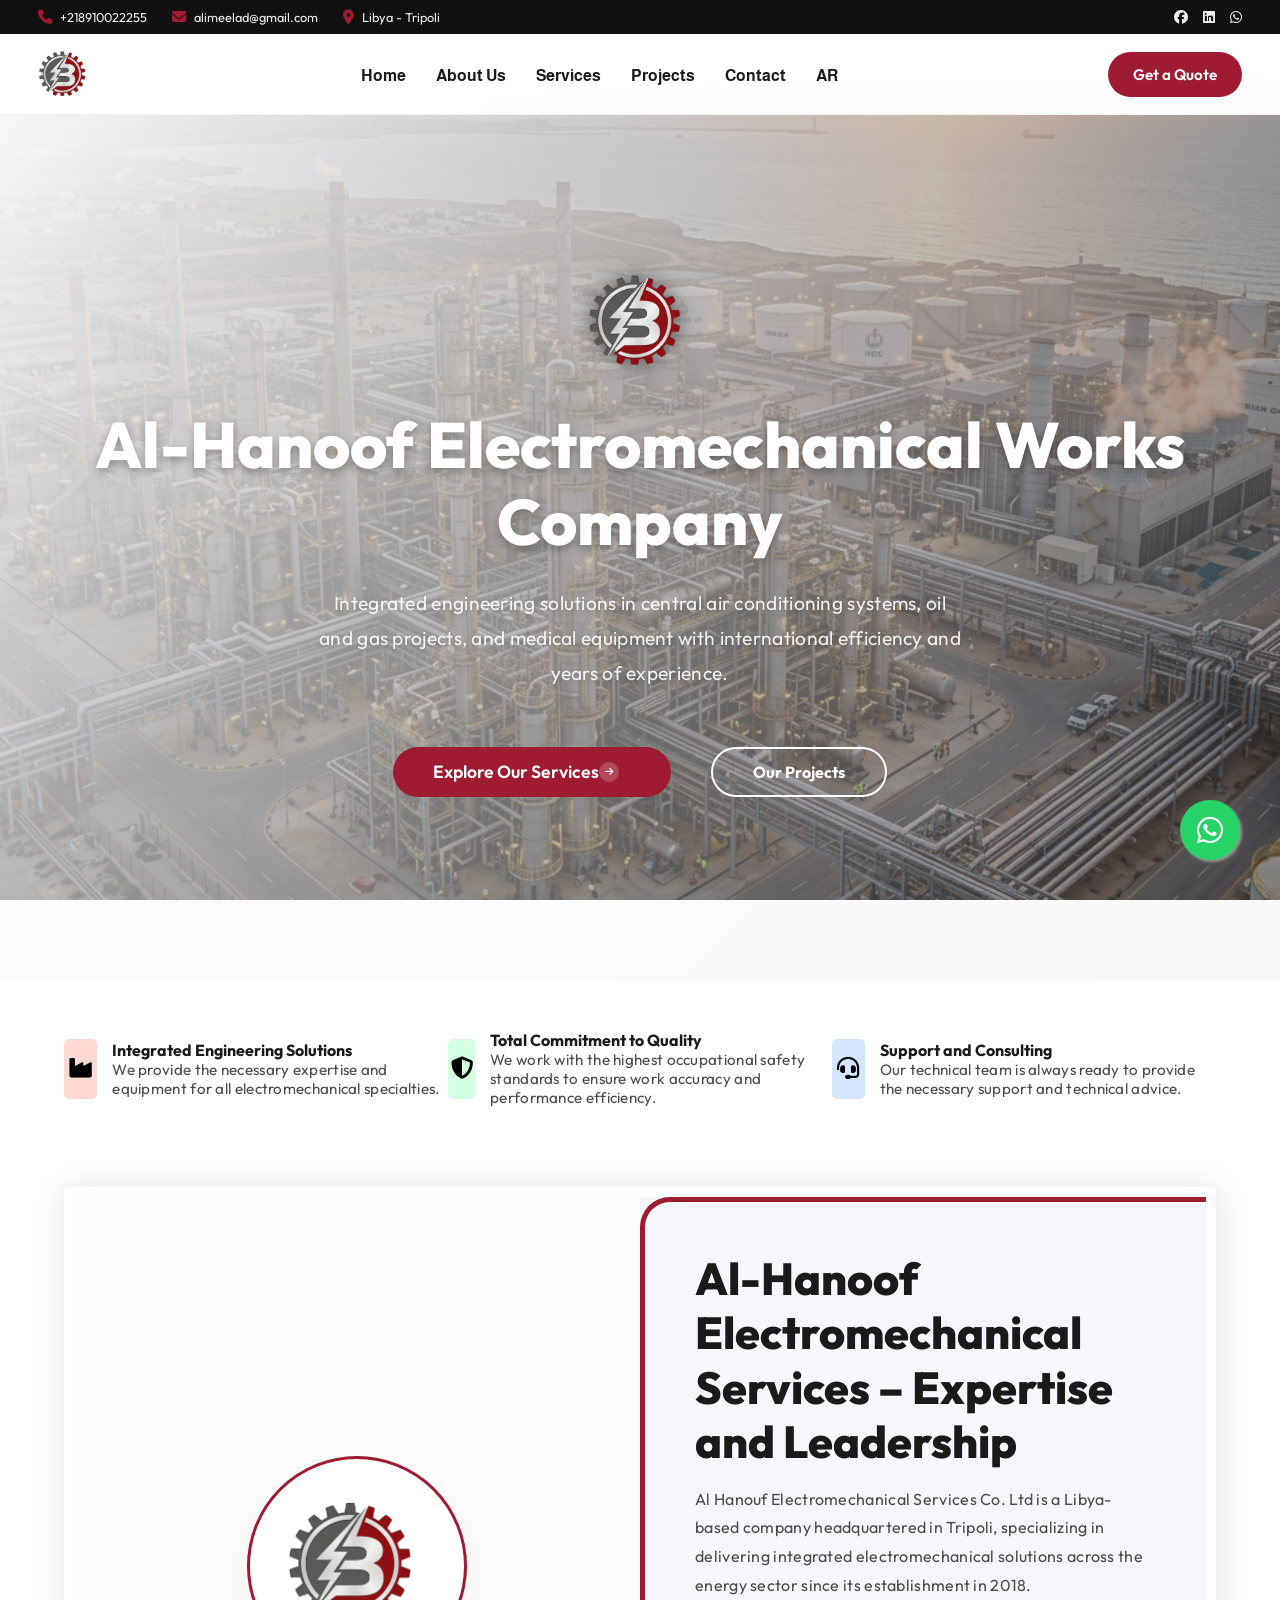
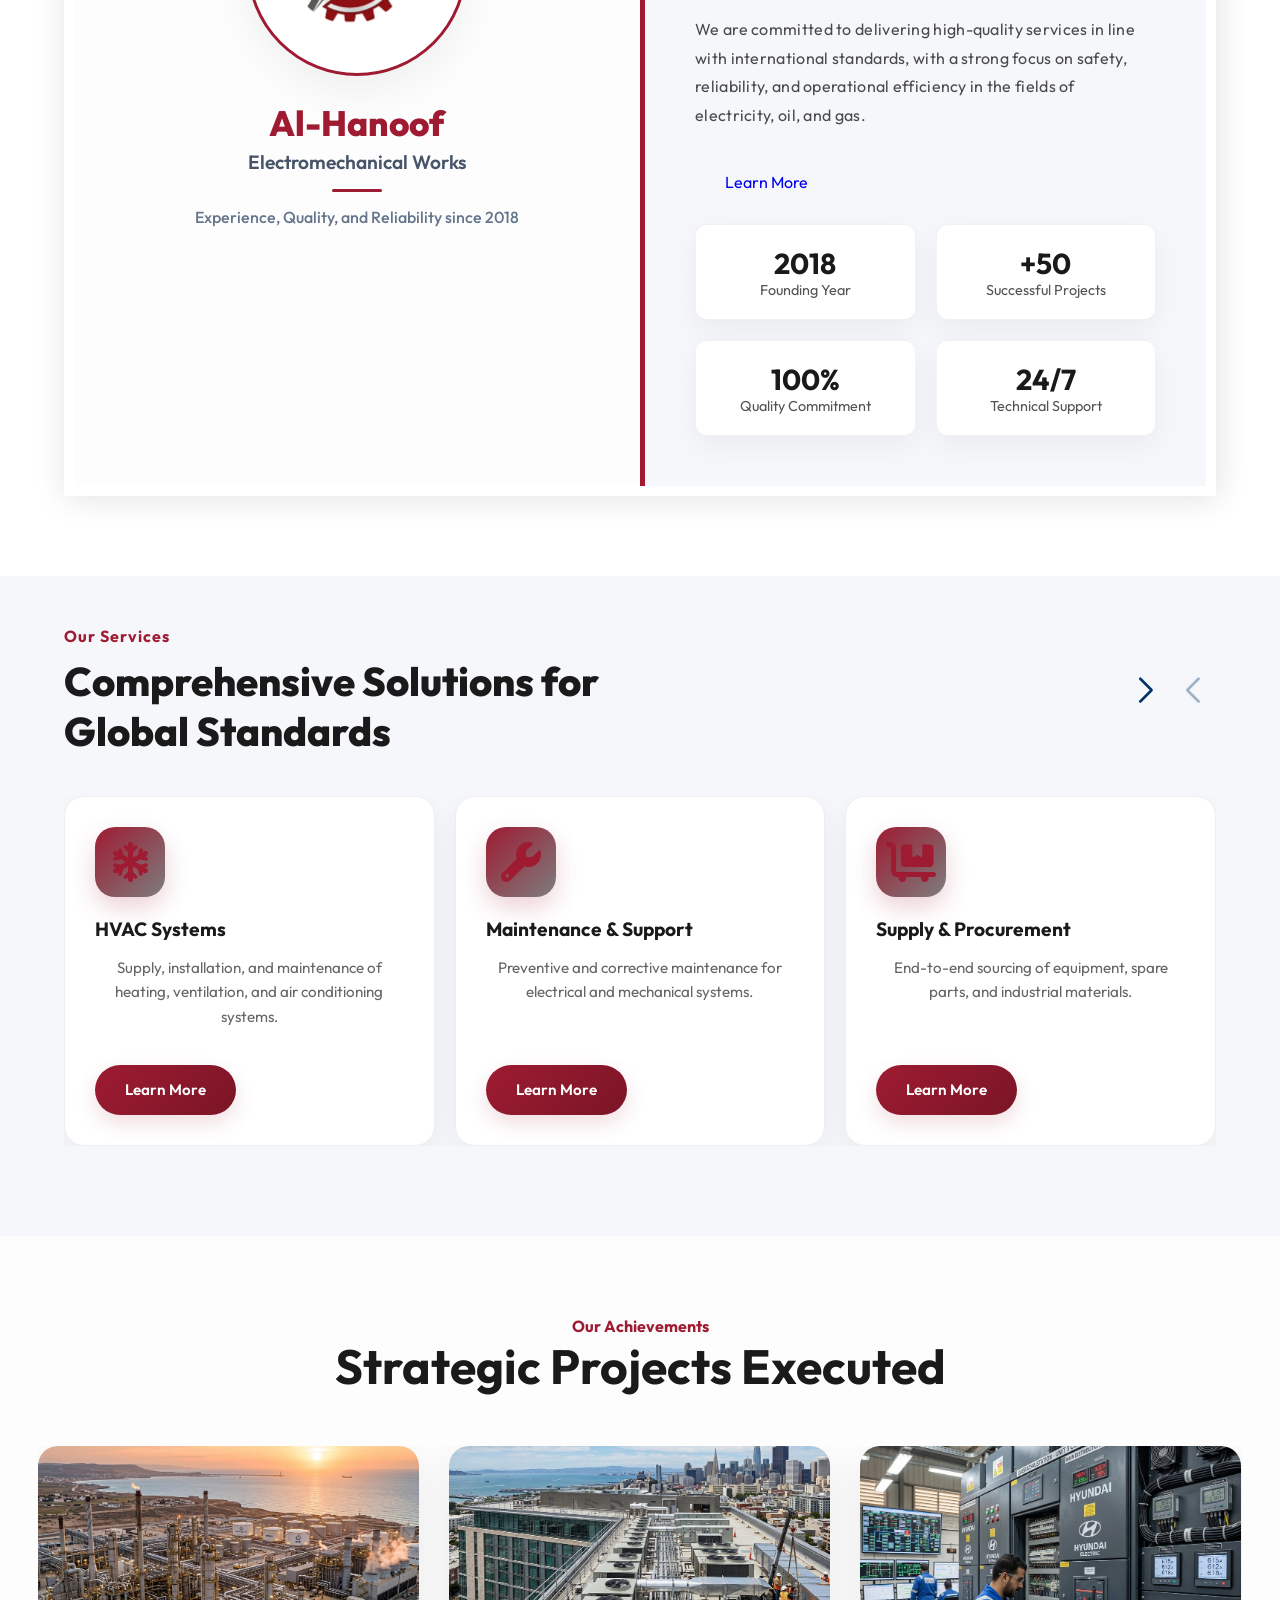
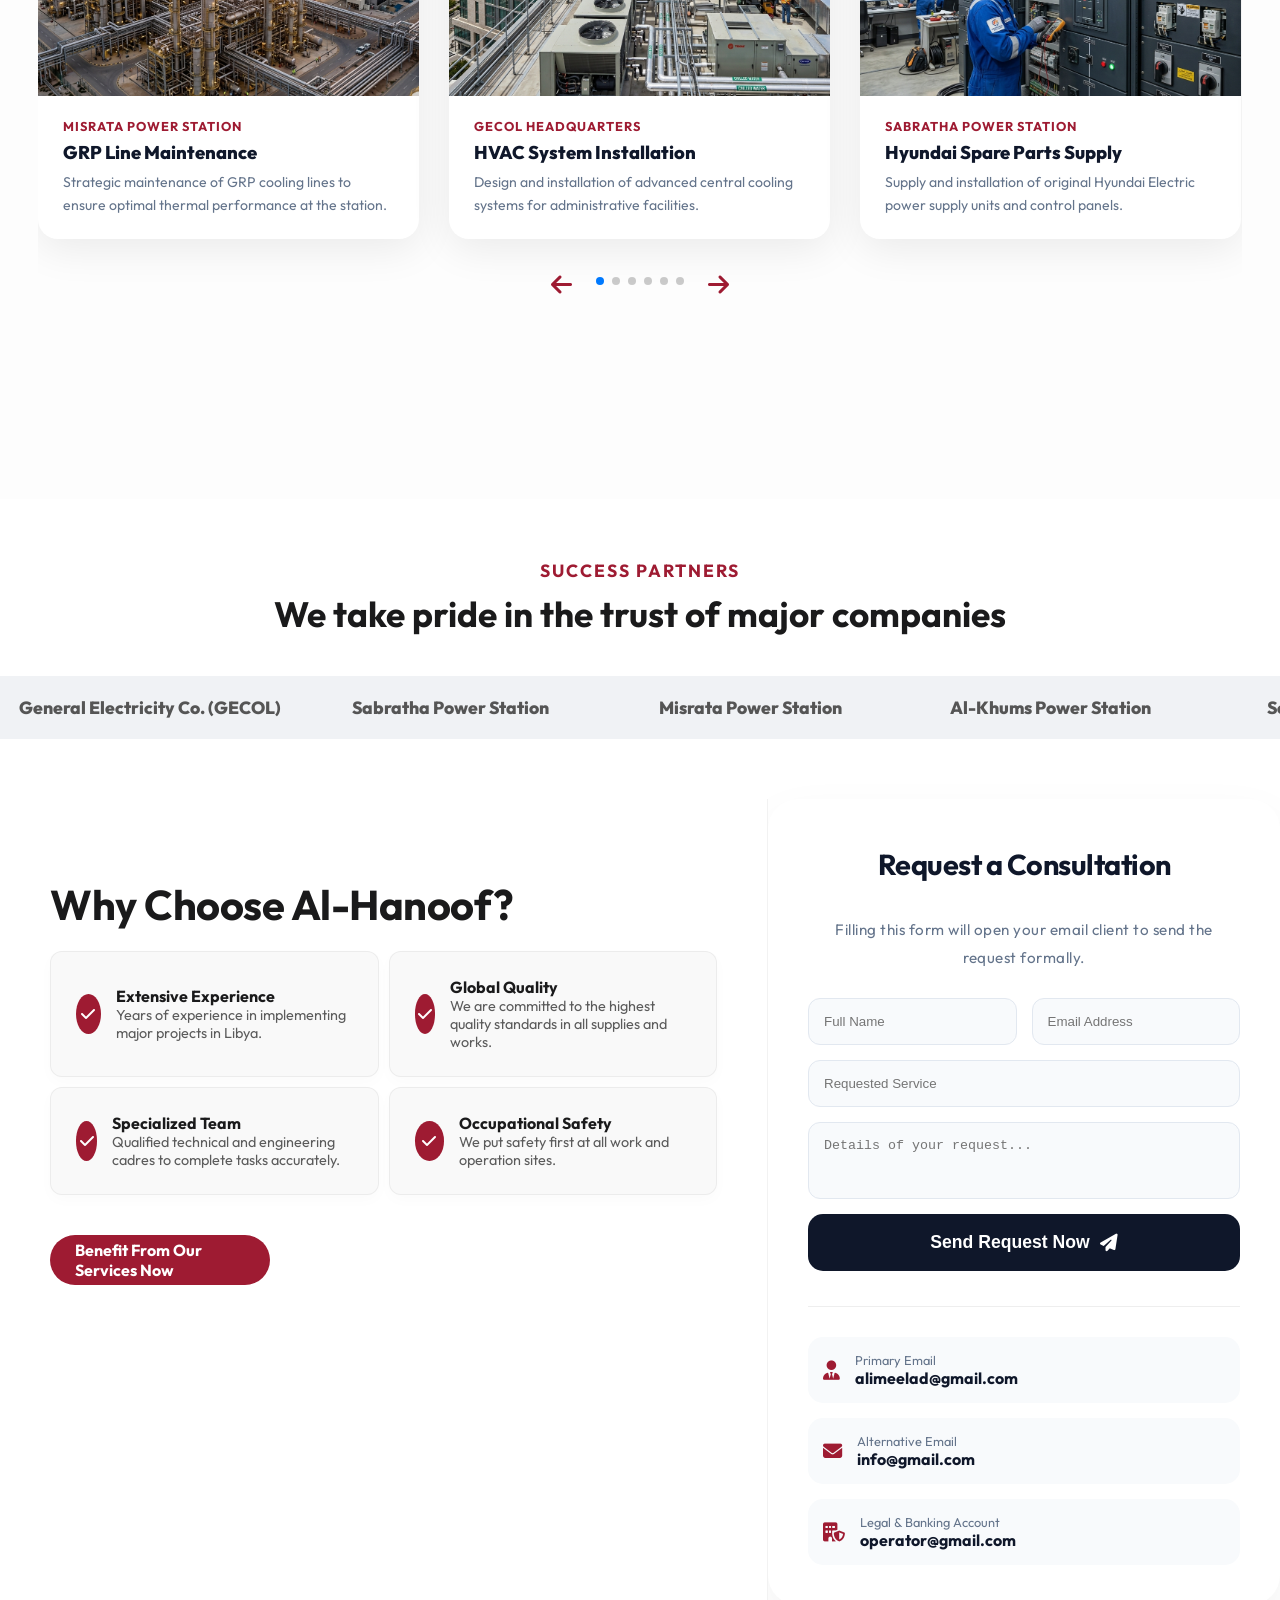
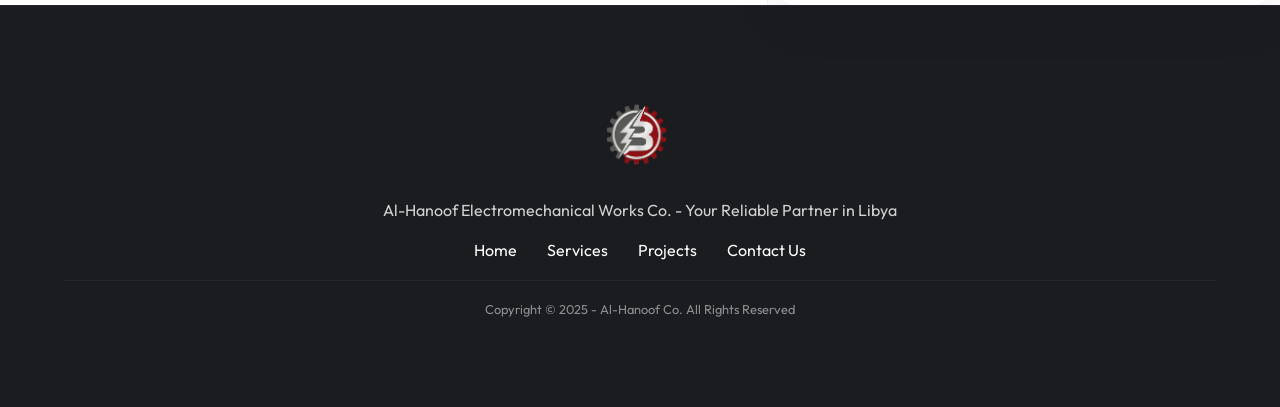
==== index.html @ 2d355af3 "Add files via upload" ====
<!DOCTYPE html>
<html lang="en" dir="ltr">

<head>
    <meta charset="UTF-8">
    <meta name="viewport" content="width=device-width, initial-scale=1.0">
    <meta name="description"
        content="Al-Hanoof Electromechanical Works Company is your reliable partner in energy, oil and gas, and medical equipment projects with international efficiency.">
    <meta name="keywords"
        content="Al-Hanoof Company, electromechanical works, central air conditioning, oil fields, gas, medical equipment, project execution, maintenance and operation">
    <meta name="author" content="Al-Hanoof Engineering Team">

    <title>Al-Hanoof Company</title>
    <link rel="stylesheet" href="style.css">
    <!-- Favicon -->
    <link rel="icon" type="image/png" href="images/logo1.png">
    <link rel="preconnect" href="https://fonts.googleapis.com">
    <link rel="preconnect" href="https://fonts.gstatic.com" crossorigin>
    <link href="https://fonts.googleapis.com/css2?family=Outfit:wght@300;400;600;700&display=swap" rel="stylesheet">

    <link
        href="https://fonts.googleapis.com/css2?family=Almarai:wght@300;400;700;800&family=Inter:wght@400;700&family=Poppins:wght@400;700&display=swap"
        rel="stylesheet">
    <link rel="stylesheet" href="https://cdnjs.cloudflare.com/ajax/libs/font-awesome/6.7.2/css/all.min.css"
        integrity="sha512-Evv84Mr4kqVGRNSgIGL/F/aIDqQb7xQ2vcrdIwxfjThSH8CSR7PBEakCr51Ck+w+/U6swU2Im1vVX0SVk9ABhg=="
        crossorigin="anonymous" referrerpolicy="no-referrer" />
    <link rel="stylesheet" href="https://cdn.jsdelivr.net/npm/swiper@11/swiper-bundle.min.css" />
    <link href="https://fonts.googleapis.com/css2?family=Cairo&display=swap" rel="stylesheet">
    <link rel="icon" type="image/png" href="images/hero_bg.png">

    <style>
        /* CSS Overrides for LTR */
        body {
            font-family: 'Outfit', sans-serif;
        }

        .navigation .menu {
            margin-right: auto;
            margin-left: 0;
        }
    </style>
</head>

<body class="ltr">
    <div class="top-bar">
        <div class="top-bar-content">
            <div class="top-bar-info">
                <span><i class="fa-solid fa-phone"></i> +218910022255</span>
                <span><i class="fa-solid fa-envelope"></i> <a href="mailto:alimeelad@gmail.com" style="color: inherit; text-decoration: none;">alimeelad@gmail.com</a></span>
                <span><i class="fa-solid fa-location-dot"></i> Libya - Tripoli</span>
            </div>
            <div class="top-bar-social">
                <a href="#"><i class="fa-brands fa-facebook"></i></a>
                <a href="#"><i class="fa-brands fa-linkedin"></i></a>
                <a href="#"><i class="fa-brands fa-whatsapp"></i></a>
            </div>
        </div>
    </div>
    <nav class="navigation">
        <div class="nav-container">
            <input type="checkbox" class="menu-btn" id="menu-btn">
            <label for="menu-btn" class="menu-icon"><span class="nav-icon"></span></label>
            <a href="index.html" class="logo"><img src="images/logo1.png" alt="Al-Hanoof Logo" style="height: 60px;"></a>
            <ul class="menu">
                <li><a href="#hero">Home</a></li>
                <li><a href="#our-story">About Us</a></li>
                <li><a href="#our-services">Services</a></li>
                <li><a href="#projects">Projects</a></li>
                <li><a href="#why-choose-us">Contact</a></li>
                <li><a href="index_ar.html" class="lang-switch">AR</a></li>
            </ul>
            <a href="mailto:alimeelad@gmail.com?subject=Quote Request - Al-Hanoof" class="signin-btn">Get a Quote</a>
        </div>
    </nav>
    <section id="hero">
        <div class="hero-overlay"></div>
        <div class="hero-content">
            <div class="hero-text" style="align-items: center; text-align: center; margin: 0 auto;">
                <div class="hero-logo" style="margin-bottom: 20px;">
                    <img src="images/logo1.png" alt="Al-Hanoof Logo" style="height: 120px; filter: drop-shadow(0 0 10px rgba(0,0,0,0.5));">
                </div>
                <h1>Al-Hanoof Electromechanical Works Company</h1>
                <p>Integrated engineering solutions in central air conditioning systems, oil and gas projects, and
                    medical equipment with international efficiency and years of experience.</p>
                <div class="hero-text-btns">
                    <a href="#our-services" class="signin-btn" style="padding: 15px 40px; font-size: 1.1rem;">
                        Explore Our Services <i class="fa-solid fa-arrow-right"></i></a>
                    <a href="#projects" style="margin-left: 20px; background: transparent; border: 2px solid var(--white); padding: 15px 40px; border-radius: 30px; color: var(--white); font-weight: 700;">
                        Our Projects</a>
                </div>
            </div>
        </div>
    </section>

    <section class="what-we-provide">
        <div class="w-info-box w-info-box1">
            <div class="w-info-icon">
                <i class="fa-solid fa-industry"></i>
            </div>
            <div class="w-info-text">
                <strong>Integrated Engineering Solutions</strong>
                <p>We provide the necessary expertise and equipment for all electromechanical specialties.</p>
            </div>
        </div>

        <div class="w-info-box w-info-box2">
            <div class="w-info-icon">
                <i class="fa-solid fa-shield-halved"></i>
            </div>
            <div class="w-info-text">
                <strong>Total Commitment to Quality</strong>
                <p>We work with the highest occupational safety standards to ensure work accuracy and performance
                    efficiency.</p>

            </div>
        </div>

        <div class="w-info-box w-info-box3">
            <div class="w-info-icon">
                <i class="fa-solid fa-headset"></i>
            </div>
            <div class="w-info-text">
                <strong>Support and Consulting</strong>
                <p>Our technical team is always ready to provide the necessary support and technical advice.</p>

            </div>
        </div>
    </section>
    <section id="our-story">
        <div class="our-story-img">
            <!-- Company Identity Panel - Elegant Light Design -->
            <div class="company-identity-panel">
                <div class="identity-content">
                    <div class="logo-circle">
                        <img src="images/logo1.png" alt="Al-Hanoof Logo">
                    </div>
                    <div class="text-wrap">
                        <h3 class="comp-name">Al-Hanoof</h3>
                        <p class="comp-sub">Electromechanical Works</p>
                        <div class="elegant-line"></div>
                        <p class="comp-desc">Experience, Quality, and Reliability since 2018</p>
                    </div>
                </div>
            </div>
            <style>
                .company-identity-panel {
                    width: 100%;
                    height: 100%;
                    min-height: 500px;
                    background: #fdfdfd;
                    display: flex;
                    justify-content: center;
                    align-items: center;
                    position: relative;
                }
                .identity-content {
                    display: flex;
                    flex-direction: column;
                    align-items: center;
                    z-index: 2;
                }
                .logo-circle {
                    width: 220px;
                    height: 220px;
                    background: #fff;
                    border-radius: 50%;
                    display: flex;
                    justify-content: center;
                    align-items: center;
                    box-shadow: 0 15px 45px rgba(0,0,0,0.06);
                    margin-bottom: 25px;
                    border: 3px solid var(--primary-red);
                    transition: transform 0.3s ease;
                    position: relative;
                }
                .logo-circle:hover {
                    transform: scale(1.05);
                }
                .logo-circle img {
                    width: 160px;
                    height: 160px;
                    object-fit: contain;
                    display: block;
                    margin: 0;
                }
                .text-wrap {
                    text-align: center;
                }
                .comp-name {
                    font-size: 2.2rem;
                    color: var(--primary-red);
                    font-weight: 800;
                    margin: 0;
                    font-family: 'Outfit', sans-serif;
                }
                .comp-sub {
                    font-size: 1.2rem;
                    color: #475569;
                    font-weight: 600;
                    margin: 5px 0 15px;
                }
                .elegant-line {
                    width: 50px;
                    height: 3px;
                    background: var(--primary-red);
                    margin: 0 auto 15px;
                    border-radius: 2px;
                }
                .comp-desc {
                    font-size: 1rem;
                    color: #64748b;
                    font-weight: 500;
                }
                @media (max-width: 768px) {
                    .logo-circle { width: 180px; height: 180px; }
                    .logo-circle img { width: 130px; height: 130px; }
                    .comp-name { font-size: 1.8rem; }
                }
            </style>
        </div>
        <div class="our-story-text" style="position: relative; border-left: 5px solid var(--primary-red); border-top: 5px solid var(--primary-red); border-radius: 30px 0 0 0;">
            <h2>Al-Hanoof Electromechanical Services – Expertise and Leadership</h2>
            <p>Al Hanouf Electromechanical Services Co. Ltd is a Libya-based company headquartered in Tripoli, specializing in delivering integrated electromechanical solutions across the energy sector since its establishment in 2018.</p>
            <p>We are committed to delivering high-quality services in line with international standards, with a strong focus on safety, reliability, and operational efficiency in the fields of electricity, oil, and gas.</p>
            
            <a href="javascript:void(0)" class="service-btn" style="margin-top: 15px; display: inline-block; width: auto; padding: 12px 30px;" onclick="openAboutModal()">Learn More</a>

            <div class="story-number-container">
                <div class="story-number-box s-n-box1">
                    <strong>2018</strong>
                    <span>Founding Year</span>
                </div>

                <div class="story-number-box s-n-box2">
                    <strong>+50</strong>
                    <span>Successful Projects</span>
                </div>

                <div class="story-number-box s-n-box3">
                    <strong>100%</strong>
                    <span>Quality Commitment</span>
                </div>

                <div class="story-number-box s-n-box4">
                    <strong>24/7</strong>
                    <span>Technical Support</span>
                </div>
            </div>

        </div>
    </section>
    <section id="our-services">
        <div class="services-heading">
            <div class="services-heading-text">
                <strong>Our Services</strong>
                <h2>Comprehensive Solutions for Global Standards</h2>
            </div>
            <div class="services-slide-btns">
                <div class="swiper-button-next"></div>
                <div class="swiper-button-prev"></div>
            </div>
        </div>
        <div class="services-box-container">
            <div class="swiper mySwiperservices">
                <div class="swiper-wrapper">
                    <!-- Service 1: HVAC -->
                    <div class="swiper-slide">
                        <div class="service-box">
                            <i class="fa-solid fa-snowflake"></i>
                            <strong>HVAC Systems</strong>
                            <p>Supply, installation, and maintenance of heating, ventilation, and air conditioning systems.</p>
                            <a href="javascript:void(0)" class="service-btn" onclick="openModal('hvac')">Learn More</a>
                        </div>
                    </div>
                    <!-- Service 2: Maintenance -->
                    <div class="swiper-slide">
                        <div class="service-box">
                            <i class="fa-solid fa-wrench"></i>
                            <strong>Maintenance & Support</strong>
                            <p>Preventive and corrective maintenance for electrical and mechanical systems.</p>
                            <a href="javascript:void(0)" class="service-btn" onclick="openModal('maintenance')">Learn More</a>
                        </div>
                    </div>
                    <!-- Service 3: Supply -->
                    <div class="swiper-slide">
                        <div class="service-box">
                            <i class="fa-solid fa-cart-flatbed"></i>
                            <strong>Supply & Procurement</strong>
                            <p>End-to-end sourcing of equipment, spare parts, and industrial materials.</p>
                            <a href="javascript:void(0)" class="service-btn" onclick="openModal('supply')">Learn More</a>
                        </div>
                    </div>
                    <!-- Service 4: Welding -->
                    <div class="swiper-slide">
                        <div class="service-box">
                            <i class="fa-solid fa-fire-burner"></i>
                            <strong>Specialized Welding</strong>
                            <p>High-quality welding for power plants and oil & gas infrastructure, onshore and offshore.</p>
                            <a href="javascript:void(0)" class="service-btn" onclick="openModal('welding')">Learn More</a>
                        </div>
                    </div>
                    <!-- Service 5: Firefighting -->
                    <div class="swiper-slide">
                        <div class="service-box">
                            <i class="fa-solid fa-fire-extinguisher"></i>
                            <strong>Firefighting Systems</strong>
                            <p>Design, supply, installation, and maintenance of advanced fire protection systems.</p>
                            <a href="javascript:void(0)" class="service-btn" onclick="openModal('fire')">Learn More</a>
                        </div>
                    </div>
                    <!-- Service 6: Turbine -->
                    <div class="swiper-slide">
                        <div class="service-box">
                            <i class="fa-solid fa-fan"></i>
                            <strong>Turbine Services</strong>
                            <p>Supply of turbines, spare parts, and comprehensive overhaul and maintenance services.</p>
                            <a href="javascript:void(0)" class="service-btn" onclick="openModal('turbine')">Learn More</a>
                        </div>
                    </div>
                    <!-- Service 7: Oil & Gas -->
                    <div class="swiper-slide">
                        <div class="service-box">
                            <i class="fa-solid fa-industry"></i>
                            <strong>Oil & Gas Sector</strong>
                            <p>Supply and maintenance of production stations and oil extraction systems.</p>
                            <a href="javascript:void(0)" class="service-btn" onclick="openModal('oil_gas')">Learn More</a>
                        </div>
                    </div>
                    <!-- Service 8: Power Stations -->
                    <div class="swiper-slide">
                        <div class="service-box">
                            <i class="fa-solid fa-bolt"></i>
                            <strong>Power Generation</strong>
                            <p>Design and construction of power plants and petrochemical units.</p>
                            <a href="javascript:void(0)" class="service-btn" onclick="openModal('power')">Learn More</a>
                        </div>
                    </div>
                    <!-- Service 9: Medical -->
                    <div class="swiper-slide">
                        <div class="service-box">
                            <i class="fa-solid fa-notes-medical"></i>
                            <strong>Medical Equipment</strong>
                            <p>Installation of medical devices, gas systems, and international standard accessories.</p>
                            <a href="javascript:void(0)" class="service-btn" onclick="openModal('medical')">Learn More</a>
                        </div>
                    </div>
                </div>
            </div>
        </div>
        <style>
            .service-box {
                display: flex;
                flex-direction: column;
                justify-content: space-between;
                height: 350px; /* Fixed height for uniformity */
                padding: 30px;
                background: #fff;
                border: 1px solid #eee;
                border-radius: 20px;
                text-align: center;
                transition: all 0.3s ease;
            }
            .service-box i {
                font-size: 2.5rem;
                color: var(--primary-red);
                margin-bottom: 20px;
            }
            .service-box strong {
                font-size: 1.2rem;
                color: var(--dark-gray);
                display: block;
                margin-bottom: 15px;
            }
            .service-box p {
                font-size: 0.95rem;
                color: #666;
                line-height: 1.6;
                flex-grow: 1;
            }
        </style>
    </section>


    <!-- Previous Projects Section (Slider) -->
    <style>
        .project-card {
            background: #fff;
            border-radius: 20px;
            overflow: hidden;
            box-shadow: 0 10px 40px rgba(0,0,0,0.08);
            transition: transform 0.3s ease, box-shadow 0.3s ease;
            display: flex;
            flex-direction: column;
            height: 100%;
        }
        .project-card:hover {
            transform: translateY(-8px);
            box-shadow: 0 20px 60px rgba(0,0,0,0.15);
        }
        .project-img {
            width: 100%;
            height: 200px;
            overflow: hidden;
            position: relative;
        }
        .project-img img {
            width: 100%;
            height: 100%;
            object-fit: cover;
            display: block;
            transition: transform 0.5s ease;
        }
        .project-card:hover .project-img img {
            transform: scale(1.05);
        }
        .project-info {
            padding: 18px 20px;
            flex-grow: 1;
            display: flex;
            flex-direction: column;
        }
        .project-info span {
            font-size: 0.8rem;
            color: var(--primary-red);
            font-weight: 700;
            text-transform: uppercase;
            letter-spacing: 1px;
        }
        .project-info h4 {
            font-size: 1.05rem;
            color: #0f172a;
            margin: 7px 0;
            font-weight: 800;
        }
        .project-info p {
            font-size: 0.88rem;
            color: #64748b;
            line-height: 1.65;
            margin: 0;
            flex-grow: 1;
        }
        .projects-slider-container .swiper-wrapper {
            display: flex;
            align-items: stretch;
        }
        @media (min-width: 600px) {
            .project-img { height: 220px; }
        }
        @media (min-width: 1024px) {
            .project-img { height: 250px; }
            .project-info { padding: 22px 25px; }
            .project-info h4 { font-size: 1.15rem; }
        }
    </style>
    <section id="projects" style="padding: 80px 0 100px; background: #fdfdfd; overflow: hidden;">
        <div class="projects-heading">
            <strong style="color: var(--primary-red);">Our Achievements</strong>
            <h2>Strategic Projects Executed</h2>
        </div>
        
        <div class="swiper projects-slider-container" style="max-width: 1400px; width: 94%; margin: 50px auto; padding-bottom: 50px;">
            <div class="swiper-wrapper">
                <!-- Project 1: GRP Lines -->
                <div class="swiper-slide">
                    <div class="project-card">
                        <div class="project-img">
                            <img src="images/hero_industrial.png" alt="GRP Line Maintenance - Misrata Station">
                        </div>
                        <div class="project-info">
                            <span>Misrata Power Station</span>
                            <h4>GRP Line Maintenance</h4>
                            <p>Strategic maintenance of GRP cooling lines to ensure optimal thermal performance at the station.</p>
                        </div>
                    </div>
                </div>
                <!-- Project 2: HVAC -->
                <div class="swiper-slide">
                    <div class="project-card">
                        <div class="project-img">
                            <img src="images/project1.png" alt="HVAC System Installation - GECOL">
                        </div>
                        <div class="project-info">
                            <span>GECOL Headquarters</span>
                            <h4>HVAC System Installation</h4>
                            <p>Design and installation of advanced central cooling systems for administrative facilities.</p>
                        </div>
                    </div>
                </div>
                <!-- Project 3: Hyundai -->
                <div class="swiper-slide">
                    <div class="project-card">
                        <div class="project-img">
                            <img src="images/project_sabratha.png" alt="Hyundai Spare Parts - Sabratha Station">
                        </div>
                        <div class="project-info">
                            <span>Sabratha Power Station</span>
                            <h4>Hyundai Spare Parts Supply</h4>
                            <p>Supply and installation of original Hyundai Electric power supply units and control panels.</p>
                        </div>
                    </div>
                </div>
                <!-- Project 4: Firefighting -->
                <div class="swiper-slide">
                    <div class="project-card">
                        <div class="project-img">
                            <img src="images/project_fire.png" alt="Fire Extinguishing Liquid - GECOL">
                        </div>
                        <div class="project-info">
                            <span>General Electricity Company</span>
                            <h4>Fire Protection Supply</h4>
                            <p>Providing strategic quantities of specialized fire extinguishing liquid for energy facilities.</p>
                        </div>
                    </div>
                </div>
                <!-- Project 5: Maintenance -->
                <div class="swiper-slide">
                    <div class="project-card">
                        <div class="project-img">
                            <img src="images/project3.png" alt="System Maintenance - South Tripoli">
                        </div>
                        <div class="project-info">
                            <span>South Tripoli Station</span>
                            <h4>System Maintenance & Operation</h4>
                            <p>Comprehensive 24/7 technical support and maintenance contract for station continuity.</p>
                        </div>
                    </div>
                </div>
                <!-- Project 6: Medical -->
                <div class="swiper-slide">
                    <div class="project-card">
                        <div class="project-img">
                            <img src="images/project2.png" alt="Medical Gas Network - Tripoli">
                        </div>
                        <div class="project-info">
                            <span>Tripoli Medical Center</span>
                            <h4>Medical Gas Network</h4>
                            <p>Installation and testing of vital medical gas pipelines according to international safety standards.</p>
                        </div>
                    </div>
                </div>
            </div>
            <!-- Slider Controls -->
            <div class="projects-controls" style="display: flex; justify-content: center; gap: 20px; margin-top: 30px;">
                <div class="projects-prev" style="cursor: pointer; font-size: 1.5rem; color: var(--primary-red);"><i class="fa-solid fa-arrow-left"></i></div>
                <div class="projects-pagination" style="width: auto;"></div>
                <div class="projects-next" style="cursor: pointer; font-size: 1.5rem; color: var(--primary-red);"><i class="fa-solid fa-arrow-right"></i></div>
            </div>
        </div>
    </section>

    <!-- Our Clients Section -->
    <section id="clients" style="padding: 60px 0; background: var(--white);">
        <div class="projects-heading" style="text-align: center; margin-bottom: 40px;">
            <strong style="color: var(--primary-red); font-size: 1.1rem; letter-spacing: 2px;">SUCCESS PARTNERS</strong>
            <h2 style="font-size: 2.2rem; color: var(--dark-gray); margin-top: 10px;">We take pride in the trust of major companies</h2>
        </div>
        <div class="clients-slider" style="overflow: hidden; padding: 20px 0; background: var(--silver-gray);">
            <div class="clients-track" style="display: flex; width: calc(300px * 10); animation: scroll-clients 30s linear infinite;">
                <div class="client-logo" style="width: 300px; display: flex; justify-content: center; align-items: center; font-weight: 800; color: #555; font-size: 1.1rem;">General Electricity Co. (GECOL)</div>
                <div class="client-logo" style="width: 300px; display: flex; justify-content: center; align-items: center; font-weight: 800; color: #555; font-size: 1.1rem;">Sabratha Power Station</div>
                <div class="client-logo" style="width: 300px; display: flex; justify-content: center; align-items: center; font-weight: 800; color: #555; font-size: 1.1rem;">Misrata Power Station</div>
                <div class="client-logo" style="width: 300px; display: flex; justify-content: center; align-items: center; font-weight: 800; color: #555; font-size: 1.1rem;">Al-Khums Power Station</div>
                <div class="client-logo" style="width: 300px; display: flex; justify-content: center; align-items: center; font-weight: 800; color: #555; font-size: 1.1rem;">South Tripoli Station</div>
                <!-- Duplicate -->
                <div class="client-logo" style="width: 300px; display: flex; justify-content: center; align-items: center; font-weight: 800; color: #555; font-size: 1.1rem;">General Electricity Co. (GECOL)</div>
                <div class="client-logo" style="width: 300px; display: flex; justify-content: center; align-items: center; font-weight: 800; color: #555; font-size: 1.1rem;">Sabratha Power Station</div>
                <div class="client-logo" style="width: 300px; display: flex; justify-content: center; align-items: center; font-weight: 800; color: #555; font-size: 1.1rem;">Misrata Power Station</div>
                <div class="client-logo" style="width: 300px; display: flex; justify-content: center; align-items: center; font-weight: 800; color: #555; font-size: 1.1rem;">Al-Khums Power Station</div>
                <div class="client-logo" style="width: 300px; display: flex; justify-content: center; align-items: center; font-weight: 800; color: #555; font-size: 1.1rem;">South Tripoli Station</div>
            </div>
        </div>
        <style>
            @keyframes scroll-clients {
                0% { transform: translateX(0); }
                100% { transform: translateX(calc(-300px * 5)); }
            }
        </style>
    </section>
    <section id="why-choose-us">

        <div class="why-choose-us-left">
            <h3>Why Choose Al-Hanoof?</h3>

            <div class="why-choose-box-container">
                <div class="why-choose-box">
                    <i class="fa-solid fa-check"></i>
                    <div class="why-choose-box-text">
                        <strong>Extensive Experience</strong>
                        <p>Years of experience in implementing major projects in Libya.</p>
                    </div>
                </div>
                <div class="why-choose-box">
                    <i class="fa-solid fa-check"></i>
                    <div class="why-choose-box-text">
                        <strong>Global Quality</strong>
                        <p>We are committed to the highest quality standards in all supplies and works.</p>
                    </div>
                </div>
                <div class="why-choose-box">
                    <i class="fa-solid fa-check"></i>
                    <div class="why-choose-box-text">
                        <strong>Specialized Team</strong>
                        <p>Qualified technical and engineering cadres to complete tasks accurately.</p>
                    </div>
                </div>
                <div class="why-choose-box">
                    <i class="fa-solid fa-check"></i>
                    <div class="why-choose-box-text">
                        <strong>Occupational Safety</strong>
                        <p>We put safety first at all work and operation sites.</p>
                    </div>
                </div>
            </div>
            <a href="#our-services" class="why-choose-us-btn">Benefit From Our Services Now</a>
        </div>
        <div class="why-choose-us-right" style="background: #fff; padding: 40px; border-radius: 30px; box-shadow: 0 20px 50px rgba(0,0,0,0.05);">
            <h3 style="color: #0f172a; margin-bottom: 25px; font-size: 1.8rem; text-align: center;">Request a Consultation</h3>
            <p style="text-align: center; color: #64748b; margin-bottom: 25px; font-size: 0.95rem;">Filling this form will open your email client to send the request formally.</p>
            
            <form onsubmit="handleContactSubmit(event)" style="display: flex; flex-direction: column; gap: 15px;">
                <div style="display: grid; grid-template-columns: 1fr 1fr; gap: 15px;">
                    <input type="text" id="contact-name" placeholder="Full Name" required style="padding: 15px; border-radius: 12px; border: 1px solid #e2e8f0; background: #f8fafc;">
                    <input type="email" id="contact-email" placeholder="Email Address" required style="padding: 15px; border-radius: 12px; border: 1px solid #e2e8f0; background: #f8fafc;">
                </div>
                <input type="text" id="contact-subject" placeholder="Requested Service" style="padding: 15px; border-radius: 12px; border: 1px solid #e2e8f0; background: #f8fafc;">
                <textarea id="contact-message" placeholder="Details of your request..." rows="3" style="padding: 15px; border-radius: 12px; border: 1px solid #e2e8f0; background: #f8fafc; resize: none;"></textarea>
                <button type="submit" style="background: #0f172a; color: #fff; padding: 18px; border-radius: 15px; border: none; font-weight: 700; cursor: pointer; transition: 0.3s; font-size: 1.1rem; display: flex; align-items: center; justify-content: center; gap: 10px;">
                    Send Request Now <i class="fa-solid fa-paper-plane"></i>
                </button>
            </form>
            
            <div class="contact-details-grid" style="margin-top: 35px; border-top: 1px solid #eee; padding-top: 30px; display: grid; grid-template-columns: 1fr; gap: 15px;">
                <div class="contact-detail-item" style="display: flex; align-items: center; gap: 15px; padding: 15px; background: #f8fafc; border-radius: 15px;">
                    <i class="fa-solid fa-user-tie" style="color: var(--primary-red); font-size: 1.2rem;"></i>
                    <div>
                        <span style="display: block; font-size: 0.8rem; color: #64748b;">Primary Email</span>
                        <a href="mailto:alimeelad@gmail.com" style="text-decoration: none;"><strong style="color: #0f172a;">alimeelad@gmail.com</strong></a>
                    </div>
                </div>
                <div class="contact-detail-item" style="display: flex; align-items: center; gap: 15px; padding: 15px; background: #f8fafc; border-radius: 15px;">
                    <i class="fa-solid fa-envelope" style="color: var(--primary-red); font-size: 1.2rem;"></i>
                    <div>
                        <span style="display: block; font-size: 0.8rem; color: #64748b;">Alternative Email</span>
                        <a href="mailto:info@gmail.com" style="text-decoration: none;"><strong style="color: #0f172a;">info@gmail.com</strong></a>
                    </div>
                </div>
                <div class="contact-detail-item" style="display: flex; align-items: center; gap: 15px; padding: 15px; background: #f8fafc; border-radius: 15px;">
                    <i class="fa-solid fa-building-shield" style="color: var(--primary-red); font-size: 1.2rem;"></i>
                    <div>
                        <span style="display: block; font-size: 0.8rem; color: #64748b;">Legal & Banking Account</span>
                        <a href="mailto:operator@gmail.com" style="text-decoration: none;"><strong style="color: #0f172a;">operator@gmail.com</strong></a>
                    </div>
                </div>
            </div>
        </div>
            </div>
        </div>
    </section>

    <footer style="padding: 50px 0; background: #1a1c20; color: #fff; text-align: center;">
        <div class="footer-container" style="display: block; max-width: 1200px; margin: 0 auto;">
            <img src="images/logo1.png" alt="Logo" style="height: 80px; margin-bottom: 20px;">
            <p style="opacity: 0.8; max-width: 600px; margin: 0 auto 20px;">Al-Hanoof Electromechanical Works Co. - Your Reliable Partner in Libya</p>
            <div style="display: flex; justify-content: center; gap: 30px; margin-bottom: 20px; flex-wrap: wrap;">
                <a href="#hero" style="color: #fff; text-decoration: none;">Home</a>
                <a href="#our-services" style="color: #fff; text-decoration: none;">Services</a>
                <a href="#projects" style="color: #fff; text-decoration: none;">Projects</a>
                <a href="#why-choose-us" style="color: #fff; text-decoration: none;">Contact Us</a>
            </div>
            <p style="font-size: 0.8rem; opacity: 0.5; border-top: 1px solid rgba(255,255,255,0.1); padding-top: 20px;">Copyright &copy; 2025 - Al-Hanoof Co. All Rights Reserved</p>
        </div>
    </footer>


    <!-- Floating WhatsApp -->
    <a href="https://wa.me/218910022255" class="whatsapp-float" target="_blank">
        <i class="fa-brands fa-whatsapp"></i>
    </a>

    <!-- Service Modal -->
    <div id="serviceModal" class="modal">
        <div class="modal-content">
            <span class="close-modal" onclick="closeModal()">&times;</span>
            <div id="modalBody">
                <!-- Content will be injected by JS -->
            </div>
        </div>
    </div>

    <!-- About Us Modal -->
    <div id="aboutModal" class="modal">
        <div class="modal-content">
            <span class="close-modal" onclick="closeAboutModal()">&times;</span>
            <div id="aboutModalBody">
                <div class="modal-header-box">
                    <i class="fa-solid fa-building-shield"></i>
                </div>
                <div class="modal-info-box">
                    <h2>About Al-Hanoof</h2>
                    <p>Al Hanouf Electromechanical Services Co. Ltd is a Libya-based company headquartered in Tripoli, specializing in delivering integrated electromechanical solutions across the energy sector. Since its establishment in 2018, the company has built a strong presence in the local market through the execution and contribution to numerous key energy projects, particularly in collaboration with the General Electricity Company of Libya and its affiliated companies.</p>
                    <p>The company is committed to delivering high-quality services in line with international standards, with a strong focus on safety, reliability, and operational efficiency, serving both public and private sector clients in the fields of electricity, oil, and gas.</p>
                    <a href="#why-choose-us" class="modal-action-btn" onclick="closeAboutModal()">Contact Us for Services</a>
                </div>
            </div>
        </div>
    </div>

    <!-- Swiper JS -->
    <script src="https://cdn.jsdelivr.net/npm/swiper@11/swiper-bundle.min.js"></script>

    <!-- Initialize Swiper & Custom JS -->
    <script>
        var swiper = new Swiper(".mySwiperservices", {
            slidesPerView: 1,
            spaceBetween: 10,
            pagination: {
                el: ".swiper-pagination",
                clickable: true,
            },
            navigation: {
                nextEl: ".swiper-button-next",
                prevEl: ".swiper-button-prev",
            },
            breakpoints: {

                700: {
                    slidesPerView: 2,
                    spaceBetween: 40,
                },
                1024: {
                    slidesPerView: 3,
                    spaceBetween: 20,
                },
            },
        });
        
        function openModal(service) {
            const modal = document.getElementById('serviceModal');
            const body = document.getElementById('modalBody');
            
            let content = '';
            if(service === 'hvac') {
                content = `
                    <div class="modal-header-box">
                        <i class="fa-solid fa-snowflake"></i>
                    </div>
                    <div class="modal-info-box">
                        <h2>HVAC & Cooling Systems</h2>
                        <p>We provide supply, installation, and maintenance of heating, ventilation, and air conditioning systems for industrial and commercial applications:</p>
                        <ul>
                            <li><i class="fa-solid fa-check"></i> VRF and Chiller systems design & installation</li>
                            <li><i class="fa-solid fa-check"></i> Large-scale cold storage and freezing rooms</li>
                            <li><i class="fa-solid fa-check"></i> Industrial ventilation and smart control systems</li>
                        </ul>
                        <a href="mailto:alimeelad@gmail.com?subject=HVAC Service Request - Al-Hanoof" class="modal-action-btn">Request Service</a>
                    </div>
                `;
            } else if(service === 'maintenance') {
                content = `
                    <div class="modal-header-box">
                        <i class="fa-solid fa-wrench"></i>
                    </div>
                    <div class="modal-info-box">
                        <h2>Maintenance & Technical Support</h2>
                        <p>Comprehensive preventive and corrective maintenance services for electrical and mechanical systems:</p>
                        <ul>
                            <li><i class="fa-solid fa-check"></i> Ensuring operational continuity and efficiency</li>
                            <li><i class="fa-solid fa-check"></i> 24/7 technical support and emergency repairs</li>
                            <li><i class="fa-solid fa-check"></i> Regular inspection and performance optimization</li>
                        </ul>
                        <a href="mailto:alimeelad@gmail.com?subject=Maintenance Service Request - Al-Hanoof" class="modal-action-btn">Request Maintenance</a>
                    </div>
                `;
            } else if(service === 'supply') {
                content = `
                    <div class="modal-header-box">
                        <i class="fa-solid fa-cart-flatbed"></i>
                    </div>
                    <div class="modal-info-box">
                        <h2>Supply & Procurement</h2>
                        <p>End-to-end sourcing and supply of equipment, spare parts, and materials in accordance with international specifications:</p>
                        <ul>
                            <li><i class="fa-solid fa-check"></i> Equipment for power generation and industrial sectors</li>
                            <li><i class="fa-solid fa-check"></i> Original spare parts from global suppliers</li>
                            <li><i class="fa-solid fa-check"></i> Sourcing strategic materials for oil & gas</li>
                        </ul>
                        <a href="mailto:alimeelad@gmail.com?subject=Supply Inquiry - Al-Hanoof" class="modal-action-btn">Request Service</a>
                    </div>
                `;
            } else if(service === 'welding') {
                content = `
                    <div class="modal-header-box">
                        <i class="fa-solid fa-fire-burner"></i>
                    </div>
                    <div class="modal-info-box">
                        <h2>Specialized Welding Services</h2>
                        <p>Execution of high-quality welding works for power generation and oil & gas infrastructure:</p>
                        <ul>
                            <li><i class="fa-solid fa-check"></i> Advanced welding techniques complying with international standards</li>
                            <li><i class="fa-solid fa-check"></i> Onshore and offshore project execution</li>
                            <li><i class="fa-solid fa-check"></i> Structural and specialized pipeline welding</li>
                        </ul>
                        <a href="mailto:alimeelad@gmail.com?subject=Welding Service Inquiry - Al-Hanoof" class="modal-action-btn">Request Service</a>
                    </div>
                `;
            } else if(service === 'fire') {
                content = `
                    <div class="modal-header-box">
                        <i class="fa-solid fa-fire-extinguisher"></i>
                    </div>
                    <div class="modal-info-box">
                        <h2>Firefighting Systems</h2>
                        <p>Design, supply, installation, testing, and maintenance of advanced fire protection systems:</p>
                        <ul>
                            <li><i class="fa-solid fa-check"></i> Industrial and commercial fire suppression systems</li>
                            <li><i class="fa-solid fa-check"></i> Fire alarm and detection network installation</li>
                            <li><i class="fa-solid fa-check"></i> Regular maintenance and system certification</li>
                        </ul>
                        <a href="mailto:alimeelad@gmail.com?subject=Firefighting System Inquiry - Al-Hanoof" class="modal-action-btn">Request Service</a>
                    </div>
                `;
            } else if(service === 'turbine') {
                content = `
                    <div class="modal-header-box">
                        <i class="fa-solid fa-fan"></i>
                    </div>
                    <div class="modal-info-box">
                        <h2>Turbine Services</h2>
                        <p>Supply of turbines and related spare parts, plus overhaul and maintenance services:</p>
                        <ul>
                            <li><i class="fa-solid fa-check"></i> Ensuring optimal performance in power plants</li>
                            <li><i class="fa-solid fa-check"></i> Major overhauls and technical inspections</li>
                            <li><i class="fa-solid fa-check"></i> Supply of critical turbine components</li>
                        </ul>
                        <a href="mailto:alimeelad@gmail.com?subject=Turbine Service Inquiry - Al-Hanoof" class="modal-action-btn">Request Service</a>
                    </div>
                `;
            } else if(service === 'oil_gas') {
                content = `
                    <div class="modal-header-box">
                        <i class="fa-solid fa-industry"></i>
                    </div>
                    <div class="modal-info-box">
                        <h2>Oil & Gas Sector</h2>
                        <p>Integrated solutions for production stations and extraction systems:</p>
                        <ul>
                            <li><i class="fa-solid fa-check"></i> Supply and maintenance of extraction equipment</li>
                            <li><i class="fa-solid fa-check"></i> Treatment and cleaning of storage reservoirs</li>
                            <li><i class="fa-solid fa-check"></i> Automation and control for oil facilities</li>
                        </ul>
                        <a href="mailto:alimeelad@gmail.com?subject=Oil & Gas Inquiry - Al-Hanoof" class="modal-action-btn">Request Service</a>
                    </div>
                `;
            } else if(service === 'power') {
                content = `
                    <div class="modal-header-box">
                        <i class="fa-solid fa-bolt"></i>
                    </div>
                    <div class="modal-info-box">
                        <h2>Power Generation Plants</h2>
                        <p>Design, construction, and maintenance of power generation units:</p>
                        <ul>
                            <li><i class="fa-solid fa-check"></i> Integrated power plant engineering solutions</li>
                            <li><i class="fa-solid fa-check"></i> Construction of petrochemical and energy units</li>
                            <li><i class="fa-solid fa-check"></i> Compliance with global safety and efficiency standards</li>
                        </ul>
                        <a href="mailto:alimeelad@gmail.com?subject=Power Plant Inquiry - Al-Hanoof" class="modal-action-btn">Request Service</a>
                    </div>
                `;
            } else if(service === 'medical') {
                content = `
                    <div class="modal-header-box">
                        <i class="fa-solid fa-notes-medical"></i>
                    </div>
                    <div class="modal-info-box">
                        <h2>Medical Equipment & Gases</h2>
                        <p>Equipping hospitals with the latest technologies and vital gas systems:</p>
                        <ul>
                            <li><i class="fa-solid fa-check"></i> Medical gas networks (Oxygen, Compressed Air)</li>
                            <li><i class="fa-solid fa-check"></i> Critical care equipment supply & installation</li>
                            <li><i class="fa-solid fa-check"></i> Maintenance of sensitive medical devices</li>
                        </ul>
                        <a href="mailto:alimeelad@gmail.com?subject=Medical Equipment Consultation - Al-Hanoof" class="modal-action-btn">Request Service</a>
                    </div>
                `;
            }
            
            body.innerHTML = content;
            modal.style.display = "block";
        }

        function closeModal() {
            document.getElementById('serviceModal').style.display = "none";
        }

        function openAboutModal() {
            document.getElementById('aboutModal').style.display = "block";
        }

        function closeAboutModal() {
            document.getElementById('aboutModal').style.display = "none";
        }

        window.onclick = function(event) {
            const serviceModal = document.getElementById('serviceModal');
            const aboutModal = document.getElementById('aboutModal');
            if (event.target == serviceModal) {
                serviceModal.style.display = "none";
            }
            if (event.target == aboutModal) {
                aboutModal.style.display = "none";
            }
        }

        function handleContactSubmit(event) {
            event.preventDefault();
            const name = document.getElementById('contact-name').value;
            const email = document.getElementById('contact-email').value;
            const subject = document.getElementById('contact-subject').value;
            const message = document.getElementById('contact-message').value;
            
            const mailtoLink = `mailto:alimeelad@gmail.com?subject=${encodeURIComponent(subject || 'Consultation Request')}&body=${encodeURIComponent("Name: " + name + "\nEmail: " + email + "\n\nMessage:\n" + message)}`;
            
            window.location.href = mailtoLink;
        }

        // Initialize Projects Swiper
        var projectsSwiper = new Swiper(".projects-slider-container", {
            slidesPerView: 1,
            spaceBetween: 30,
            loop: true,
            pagination: {
                el: ".projects-pagination",
                clickable: true,
            },
            navigation: {
                nextEl: ".projects-next",
                prevEl: ".projects-prev",
            },
            breakpoints: {
                768: { slidesPerView: 2 },
                1024: { slidesPerView: 3 }
            }
        });
    </script>
</body>

</html>
---- style.css ----
* {
   margin: 0px;
   padding: 0px;
   box-sizing: border-box;
   scroll-behavior: smooth;
}

html[dir="rtl"] {
   direction: rtl;
   text-align: right;
}

html[dir="ltr"] {
   direction: ltr;
   text-align: left;
}

body {
   font-family: 'Cairo', sans-serif;
}

:root {
   --primary-red: #9e1b32;
   /* Deep Crimson */
   --logo-gray: #7d7d7d;
   /* Metallic Gray from Logo */
   --hover-red: #7a1526;
   --dark-gray: #1a1a1b;
   /* Charcoal Gray */
   --medium-gray: #4a4a4a;
   --light-gray: #fcfcfc;
   --silver-gray: #f0f2f5;
   --white: #ffffff;
   --glass: rgba(255, 255, 255, 0.95);
   --shadow-soft: 0 10px 30px rgba(0, 0, 0, 0.05);
   --shadow-premium: 0 20px 40px rgba(0, 0, 0, 0.08);
   --transition: all 0.5s cubic-bezier(0.4, 0, 0.2, 1);
}

.email,
.phone {
   direction: ltr;
   text-align: left;
}

.contact-card-container {
   display: grid;
   grid-template-columns: repeat(auto-fit, minmax(280px, 1fr));
   gap: 20px;
   margin-top: 30px;
   width: 100%;
}

.contact-card {
   background: var(--white);
   padding: 25px;
   border-radius: 12px;
   box-shadow: 0 4px 15px rgba(0, 0, 0, 0.05);
   border: 1px solid rgba(0, 0, 0, 0.03);
   transition: var(--transition);
   text-align: center;
   display: flex;
   flex-direction: column;
   align-items: center;
}

.contact-card:hover {
   transform: translateY(-5px);
   box-shadow: 0 10px 25px rgba(0, 0, 0, 0.1);
   border-color: var(--primary-red);
}

.contact-card i {
   font-size: 2.2rem;
   color: var(--primary-red);
   margin-bottom: 12px;
}

.contact-card h4 {
   font-size: 0.8rem;
   color: var(--logo-gray);
   margin-bottom: 5px;
   text-transform: uppercase;
   font-weight: 700;
   letter-spacing: 0.5px;
}

.contact-card strong {
   font-size: 1rem;
   color: var(--dark-gray);
   word-break: break-all;
}


a {
   text-decoration: none;
}

ul {
   list-style: none;
}

/*hero section ==============================================================================================*/
#hero {
    background: linear-gradient(rgba(0, 0, 0, 0.5), rgba(0, 0, 0, 0.4)), url('images/hero_industrial.png');
    background-size: cover;
    background-position: center;
    background-attachment: fixed;
    height: 100vh; /* Fixed height for true centering */
    display: flex;
    justify-content: center;
    align-items: center;
    position: relative;
    overflow: hidden;
}

.navigation {
    display: flex;
    justify-content: center;
    align-items: center;
    width: 100%;
    height: 80px;
    background: rgba(255, 255, 255, 0.98);
    backdrop-filter: blur(10px);
    position: fixed;
    top: 35px; /* Stay below top-bar */
    left: 0;
    z-index: 1000;
    border-bottom: 1px solid rgba(0, 0, 0, 0.05);
    transition: none;
}

.nav-container {
    max-width: 1400px;
    width: 94%;
    display: flex;
    justify-content: space-between;
    align-items: center;
    margin: 0 auto;
}

/* Override scroll class to ensure no movement */
.navigation.scrolled {
    top: 35px;
    background: rgba(255, 255, 255, 1);
}

.navigation:hover {
   transform: translateY(-2px);
   box-shadow: 0 25px 50px rgba(0, 0, 0, 0.15);
}

.logo {
   color: var(--dark-gray);
   font-weight: 700;
   font-size: 1.8rem;
   font-family: 'Cairo', sans-serif;
   display: flex;
   align-items: center;
}

.logo span {
   background-color: var(--primary-red);
   color: var(--white);
   padding: 2px 8px;
   border-radius: 4px;
   font-weight: 700;
   margin-right: 5px;
}

.menu {
   display: flex;
   justify-content: center;
   align-items: center;
}

html[dir="rtl"] .menu,
html[dir="ltr"] .menu {
   margin: auto;
}

.menu li a {
    margin: 0px 15px;
    color: var(--dark-gray);
    font-weight: 700;
    font-size: 1rem;
    font-family: 'Almarai', sans-serif; /* New requested font */
    transition: var(--transition);
    position: relative;
}

.navigation.scrolled .menu li a {
    color: var(--dark-gray);
}

.menu li a::after {
    content: '';
    position: absolute;
    bottom: -5px;
    left: 0;
    width: 0;
    height: 2px;
    background: var(--primary-red);
    transition: var(--transition);
}

.menu li a:hover::after {
    width: 100%;
}

.menu li a:hover {
    color: var(--primary-red);
}

.signin-btn {
   height: 45px;
   padding: 0px 25px;
   border-radius: 30px;
   background-color: var(--primary-red);
   color: var(--white);
   display: flex;
   justify-content: center;
   align-items: center;
   font-weight: 600;
   font-size: 0.95rem;
   transition: var(--transition);
}

.signin-btn:hover {
   background-color: var(--primary-dark-red);
   box-shadow: var(--shadow);
}

/*hero content =========================================================================================== */
.hero-content {
    max-width: 1200px;
    width: 90%;
    margin: 0 auto;
    height: 100%;
    display: flex;
    flex-direction: column;
    justify-content: center; /* Center text vertically */
    align-items: center;
    position: relative;
    z-index: 10;
}

.hero-img {
   display: flex;
}

.hero-img img {
   width: 100%;
   height: 100%;
   max-height: 450px;
   object-fit: contain;
   object-position: center bottom;
}


.hero-overlay {
   position: absolute;
   top: 0;
   left: 0;
   width: 100%;
   height: 100%;
   background: linear-gradient(135deg, rgba(255, 255, 255, 0.98), rgba(125, 125, 125, 0.05));
   z-index: 0;
}

.navigation,
.hero-content {
   position: relative;
   z-index: 10;
}

.hero-text {
   display: flex;
   flex-direction: column;
   /* Removed margin-top to position higher */
}

.hero-text h1 {
    font-size: 4rem;
    color: var(--white);
    line-height: 4.8rem;
    font-weight: 800;
    text-shadow: 0 4px 10px rgba(0,0,0,0.3);
}

.hero-text p {
    color: rgba(255, 255, 255, 0.9);
    margin: 25px 0px;
    max-width: 650px;
    letter-spacing: 0.3px;
    line-height: 2.2rem;
    font-size: 1.2rem;
    text-shadow: 0 2px 5px rgba(0,0,0,0.2);
}

.hero-text-btns {
    display: flex;
    justify-content: center;
    align-items: center;
    gap: 20px;
    margin-top: 30px;
}

.hero-text-btns a {
   height: 50px;
   padding: 0px 30px;
   background-color: var(--primary-red);
   color: var(--white);
   border-radius: 30px;
   display: flex;
   justify-content: center;
   align-items: center;
   font-size: 1rem;
   font-weight: 600;
   transition: var(--transition);
}

.hero-text-btns a:hover {
   background-color: var(--primary-dark-red);
   transform: translateY(-2px);
}

.hero-text-btns a i {
   width: 20px;
   height: 20px;
   display: flex;
   justify-content: center;
   align-items: center;
   border-radius: 50%;
   background-color: rgba(255, 255, 255, 0.2);
   margin-inline-end: 12px;
   font-size: 0.6rem;
}

/* search ==================================================================================================*/
.appointment-search-container {
   max-width: 1100px;
   width: 90%;
   background: var(--glass);
   backdrop-filter: blur(15px);
   -webkit-backdrop-filter: blur(15px);
   padding: 35px;
   margin: auto;
   border-radius: 24px;
   box-shadow: var(--shadow-premium);
   z-index: 3;
   position: relative;
   margin-top: -90px;
   border: 1px solid rgba(255, 255, 255, 0.6);
}

.appointment-search-container h3 {
   color: #003366;
   font-size: 1rem;
   margin-top: 5px;

}

.appointment-search {
   display: grid;
   grid-template-columns: 1fr 1fr 60px;
   grid-gap: 10px;
}

.appo-search-box {

   width: 100%;
   display: flex;
   justify-content: space-between;
   align-items: center;
   background-color: #f5f7fb;
   padding: 15px;
   border-radius: 4px;
   border: 1px solid #e4e4e4;

}

.appo-search-box i {
   color: #535353;
   margin-right: 10px;
}

.appo-search-box input {
   width: 100%;
   background-color: transparent;
   border: none;
   outline: none;
}

.appointment-search button {
   background-color: var(--primary-red);
   color: var(--white);
   border: none;
   outline: none;
   border-radius: 4px;
   cursor: pointer;
   transition: var(--transition);
   box-shadow: 0 4px 10px rgba(158, 27, 50, 0.2);
}

.appointment-search button:hover {
   background-color: var(--hover-red);
   box-shadow: 0 8px 25px rgba(158, 27, 50, 0.4);
   transform: translateY(-2px);
}

/*what we provide ==================================================================================== */
.what-we-provide {
   max-width: 1200px;
   width: 90%;
   margin: 50px auto;
   display: grid;
   grid-template-columns: 1fr 1fr 1fr;

}

.w-info-box {
   display: flex;
   justify-content: flex-start;
   align-items: center;
}

.w-info-icon {
   width: 60px;
   height: 60px;
   display: flex;
   justify-content: center;
   align-items: center;
   margin-inline-end: 15px;
   font-size: 1.4rem;
   border-radius: 5px;
}

.w-info-box1 .w-info-icon {
   background-color: #ffdad4;
}

.w-info-box2 .w-info-icon {
   background-color: #d4ffe1;
}

.w-info-box3 .w-info-icon {
   background-color: #d4e7ff;
}

.w-info-text {
   display: flex;
   flex-direction: column;

}

.w-info-text strong {
   color: var(--dark-gray);
   font-weight: 700;
}

.w-info-text p {
   color: var(--medium-gray);
   font-size: 0.95rem;
   letter-spacing: 0.3px;
}

/* our story ============================================================================================*/
#our-story {
   background-color: #f5f7fb;
   max-width: 1200px;
   width: 90%;
   margin: 80px auto;
   border: 10px solid #ffffff;
   box-shadow: 2px 2px 30px rgba(0, 0, 0, 0.12);
   display: grid;
   grid-template-columns: 1fr 1fr;
}

.our-story-img {
   width: 100%;
   display: flex;
   position: relative;
}

.our-story-img img {
   width: 100%;
   height: 100%;
   object-fit: cover;
   object-position: center;
}


.our-story-text {
   padding: 50px;
}

.our-story-text h2 {
   font-size: 2.8rem;
   color: var(--dark-gray);
   line-height: 3.4rem;
   font-weight: 800;
}

.our-story-text p {
   font-size: 1rem;
   color: var(--medium-gray);
   margin: 15px 0px;
   line-height: 1.8rem;
   letter-spacing: 0.3px;
}

.story-number-container {
   display: grid;
   grid-template-columns: 1fr 1fr;
   grid-gap: 20px;
   margin-top: 20px;
}

.story-number-box {
   padding: 20px;
   display: flex;
   flex-direction: column;
   justify-content: center;
   align-items: center;
   border-radius: 10px;

}

.story-number-box strong {
   color: var(--dark-gray);
   font-weight: 700;
   font-size: 1.8rem;
}

.story-number-box span {
   color: #535353;
   font-size: 0.9rem;
}

.s-n-box1,
.s-n-box2,
.s-n-box3,
.s-n-box4 {
   background: var(--white);
   border: 1px solid rgba(0, 0, 0, 0.05);
   box-shadow: 0 10px 30px rgba(0, 0, 0, 0.05);
   border-radius: 12px;
   transition: var(--transition);
}

.story-number-box:hover {
   transform: translateY(-5px);
   box-shadow: 0 15px 35px rgba(0, 0, 0, 0.1);
   border-color: var(--primary-red);
}

/* our services =======================================================================================*/
#our-services {
   width: 100%;
   background-color: #f5f7fb;
   margin: 50px auto 0px auto;
   padding: 50px 0px;
   display: flex;
   flex-direction: column;
   justify-content: center;
   align-items: center;
}

.services-heading {
   display: flex;
   justify-content: space-between;
   align-items: center;
   max-width: 1200px;
   width: 90%;
   margin: auto;
}

.services-heading-text strong {
   color: var(--primary-red);
   font-size: 1rem;
   font-weight: 700;
   letter-spacing: 1px;
   display: block;
   margin-bottom: 10px;
}

.services-heading-text h2 {
   font-size: 2.5rem;
   color: var(--dark-gray);
   font-weight: 800;
   max-width: 600px;
}

.services-box-container {
   max-width: 1200px;
   width: 90%;
   margin: 40px auto;
}

.service-box {
   display: flex;
   flex-direction: column;
   justify-content: space-between;
   align-items: flex-start;
   height: 100%;
   border: none;
   padding: 45px 35px;
   background: var(--white);
   transition: var(--transition);
   border-radius: 20px;
   box-shadow: var(--shadow-soft);
}

.service-box:hover {
   border: 5px solid #c7d0eb;
}

.service-box i {
   font-size: 2.2rem;
   color: var(--white);
   width: 70px;
   height: 70px;
   border-radius: 20px;
   display: flex;
   justify-content: center;
   align-items: center;
   background: linear-gradient(135deg, var(--primary-red), var(--logo-gray));
   box-shadow: 0 10px 25px rgba(158, 27, 50, 0.2);
   margin-bottom: 25px;
}

.service-box strong {
   color: var(--dark-gray);
   font-size: 1.5rem;
   font-weight: 700;
}

.service-box p {
   color: var(--medium-gray);
   font-size: 1rem;
   line-height: 1.7rem;
   display: -webkit-box;
   -webkit-line-clamp: 3;
   line-clamp: 3;
   -webkit-box-orient: vertical;
   overflow: hidden;
}

.service-box a {
   height: 50px;
   background: linear-gradient(135deg, var(--primary-red), var(--hover-red));
   color: var(--white);
   padding: 0px 30px;
   display: flex;
   justify-content: center;
   align-items: center;
   font-size: 0.95rem;
   font-weight: 600;
   border-radius: 30px;
   margin-top: 35px;
   transition: var(--transition);
   box-shadow: 0 8px 20px rgba(158, 27, 50, 0.15);
}

.service-box a:hover {
   transform: translateY(-3px);
   box-shadow: 0 12px 30px rgba(158, 27, 50, 0.25);
}

/* Ensure swiper slides height is uniform */
.swiper-slide {
   height: auto !important;
}

.mySwiperservices .swiper-wrapper {
   display: flex;
   align-items: stretch;
}

/* Unified Service Boxes for Corporate Look */
.s-box1,
.s-box2,
.s-box3,
.s-box4,
.s-box5,
.s-box6 {
   background-color: var(--white);
   border-top: none;
   transition: var(--transition);
   border-radius: 20px;
   box-shadow: var(--shadow-soft);
   border: 1px solid rgba(0, 0, 0, 0.03);
}

.s-box1:hover,
.s-box2:hover,
.s-box3:hover,
.s-box4:hover,
.s-box5:hover,
.s-box6:hover {
   transform: translateY(-8px);
   box-shadow: 0 12px 25px rgba(0, 0, 0, 0.12);
}

.s-box1 i,
.s-box2 i,
.s-box3 i,
.s-box4 i,
.s-box5 i,
.s-box6 i {
   background-color: var(--primary-red);
   color: var(--white);
   transition: var(--transition);
}

.service-box:hover i {
   transform: scale(1.1);
}

/* Remove old individual colors */


.swiper-button-next,
.swiper-button-prev {
   position: static !important;
   transform: translate(0, 0);
   margin: 10px !important;

}

.services-slide-btns {
   display: flex;
   justify-content: center;
   align-items: center;

}

.swiper-button-next::after,
.swiper-button-prev::after {
   font-size: 25px !important;
   font-weight: 800;
   color: #003366;
}

.service-help-btn {
   color: #535353;
   font-size: 1rem;
   margin-top: 20px;
   text-align: center;
   padding: 10px;
   background: #e9ecef;
   width: 100%;
   border-radius: 5px;
}

.service-help-btn a {
   color: #ff6600;
   text-decoration: none;
   font-weight: 700;
}

/* why choose us ======================================================================================*/

#why-choose-us {
   width: 100%;
   display: grid;
   grid-template-columns: 1.5fr 1fr;

}

.why-choose-us-left {
   padding: 80px 50px;
   background: #ffffff !important;
   position: relative;
   border-inline-end: 1px solid rgba(0, 0, 0, 0.05);
}

.why-choose-us-right {
   padding: 80px 50px;
   background-color: var(--light-gray);
}

.why-choose-us-left h3 {
   font-size: 2.6rem;
   color: var(--dark-gray);
   font-weight: 700;
   line-height: 3.2rem;
   letter-spacing: -0.5px;
}

.why-choose-us-right h3 {
   font-size: 2.6rem;
   color: var(--dark-gray);
   font-weight: 700;
   line-height: 3.2rem;
   letter-spacing: -0.5px;
}

.why-choose-box-container {
   display: grid;
   grid-template-columns: 1fr 1fr;
   margin-top: 20px;
   grid-gap: 10px;
}

.why-choose-box {
   display: flex;
   justify-content: flex-start;
   align-items: center;
   padding: 25px;
   background-color: #f9f9f9;
   border-radius: 12px;
   border: 1px solid rgba(0, 0, 0, 0.05);
   transition: var(--transition);
   box-shadow: 0 5px 15px rgba(0, 0, 0, 0.02);
}

.why-choose-box:hover {
   background-color: #ffffff;
   border-color: var(--primary-red);
   transform: translateY(-5px);
   box-shadow: 0 10px 25px rgba(0, 0, 0, 0.08);
}

.why-choose-box i {
   width: 40px;
   height: 40px;
   border-radius: 50%;
   display: flex;
   justify-content: center;
   align-items: center;
   background-color: var(--primary-red);
   margin-inline-end: 15px;
   color: var(--white);
}

.why-choose-box-text {
   display: flex;
   flex-direction: column;
   justify-content: center;
}

.why-choose-box-text strong {
   color: var(--dark-gray);
   font-weight: 700;
}

.why-choose-box-text p {
   color: var(--medium-gray);
   font-size: 0.9rem;
   opacity: 0.9;
}

.why-choose-us-btn {
   background-color: var(--primary-red);
   color: var(--white);
   padding: 0px 25px;
   display: flex;
   height: 50px;
   justify-content: center;
   align-items: center;
   border-radius: 30px;
   max-width: 220px;
   margin-top: 40px;
   font-size: 1rem;
   font-weight: 700;
   transition: var(--transition);
}

.why-choose-us-btn:hover {
   background-color: var(--primary-dark-red);
   transform: translateY(-2px);
}

.why-choose-us-right h3 {
   color: var(--dark-gray);
}

.why-choose-us-right p {
   color: var(--medium-gray);
   font-size: 1rem;
   line-height: 1.8rem;
   letter-spacing: 0.5px;
   margin: 20px 0px;
}

.w-right-contact-container {
   width: 100%;
   display: flex;
   flex-direction: column;

}

.w-right-contact-box {
   display: flex;
   justify-content: flex-start;
   align-items: center;
   margin-top: 10px;
}

.w-right-contact-box i {
   width: 60px;
   height: 60px;
   background-color: var(--primary-red);
   border-radius: 8px;
   display: flex;
   justify-content: center;
   align-items: center;
   color: var(--white);
   font-size: 1.4rem;
   margin-left: 15px;
   transition: var(--transition);
}

.w-right-contact-box-text {
   display: flex;
   flex-direction: column;

}

.w-right-contact-box-text span {
   color: var(--medium-gray);
   font-size: 0.85rem;
}

.w-right-contact-box-text strong {
   font-size: 1.2rem;
   color: var(--dark-gray);
   font-weight: 700;
}

/* Team ==================================================================================*/
#team {
   max-width: 1200px;
   width: 90%;
   margin: 80px auto;
}

.team-heading {
   display: flex;
   flex-direction: column;
   justify-content: center;
   align-items: center;
   text-align: center;
}

.team-heading h3 {
   font-size: 2.6rem;
   color: var(--dark-gray);
   font-weight: 800;
}

.team-heading p {
   color: #535353;
   font-size: 0.9rem;
   letter-spacing: 0.3px;
}

.team-box-container {
   width: 100%;
   margin-top: 40px;
}

.team-box {
   max-width: 100%;
   display: flex;
   flex-direction: column;
}

.team-img {
   background-color: #f5f7fb;
   padding: 10px 10px 0px 10px;
   height: 300px;
   display: flex;
   align-items: flex-end;
}

.team-img img {
   width: 100%;
   height: 95%;
   object-fit: contain;
   object-position: center bottom;
}

.team-text {
   display: flex;
   flex-direction: column;
   justify-content: center;
   align-items: center;
   padding: 10px;
   margin-top: 10px;
   text-align: center;
}

.team-text strong {
   color: var(--dark-gray);
   font-size: 1.1rem;
   font-weight: 700;
}

.team-text span {
   color: #303030;
   font-size: 0.9rem;
   margin-top: 5px;
}

.swiper-pagination {
   position: static !important;
}

/*testimonials ============================================================*/
#testimonials {
   background-color: #f5f7fb;
   padding: 50px;
   width: 100%;
   display: flex;
   flex-direction: column;
   justify-content: center;
   align-items: center;
}

.testimonials-heading {
   max-width: 1200px;
   width: 90%;
   display: flex;
   justify-content: center;
   align-items: center;
   text-align: center;
   flex-direction: column;
}

.testimonials-heading h3 {
   font-size: 2.8rem;
   color: var(--dark-gray);
   font-weight: 800;
}

.testimonials-heading p {
   color: #535353;
   font-size: 0.9rem;
   max-width: 600px;
   line-height: 1.4rem;
   letter-spacing: 0.5px;
}

.testimonials-content {
   max-width: 1200px;
   width: 90%;
   display: grid;
   grid-template-columns: 1.4fr 1fr;
   margin-top: 50px;
}

.testimonials-img {
   height: 100%;
   margin-left: auto;
   margin-right: 60px;
}

.testimonials-img img {
   width: 100%;
   max-height: 450px;
   object-fit: contain;
   object-position: center;
}

.testimonials-box-container {
   margin-top: 50px;
   overflow: hidden;
}

.testimonials-box {
   display: flex;
   flex-direction: column;
   width: 100%;
   padding: 5px;
}

.t-profile {
   display: flex;
   justify-content: flex-start;
   align-items: center;
}

.t-profile-img {
   width: 75px;
   height: 75px;
   border-radius: 50%;
   background-color: var(--silver-gray);
   margin-left: 15px;
   overflow: hidden;
   border: 3px solid var(--white);
   box-shadow: var(--shadow-soft);
}

.t-profile-img img {
   width: 100%;
   height: 100%;
   object-fit: cover;
   object-position: center;
}

.t-profile-text {
   display: flex;
   flex-direction: column;
   align-items: flex-start;
}

.t-profile-text strong {
   color: var(--dark-gray);
   font-size: 1.3rem;
   font-weight: 700;
}

.t-profile-text span {
   color: #535353;
   font-size: 0.9rem;
   letter-spacing: 0.3px;
}

.t-rating {
   font-size: 0.9rem;
   color: var(--primary-red);
   margin-top: 5px;
}

.testimonials-box p {
   font-size: 1.1rem;
   color: var(--medium-gray);
   line-height: 1.8rem;
   letter-spacing: 0.3px;
   margin-top: 25px;
   font-style: italic;
   position: relative;
}

/* == subscribe ======================================================================================*/
#subscribe {
   max-width: 1100px;
   width: 90%;
   background: linear-gradient(135deg, var(--primary-red), var(--hover-red));
   padding: 80px;
   border-radius: 30px;
   margin: 100px auto;
   display: flex;
   flex-direction: column;
   justify-content: center;
   align-items: center;
   box-shadow: 0 30px 60px rgba(158, 27, 50, 0.3);
}

#subscribe h3 {
   font-size: 2.6rem;
   color: #ffffff;
   font-weight: 600;
   line-height: 3.4rem;
   max-width: 600px;
   text-align: center;
}

.subscribe-box {
   max-width: 600px;
   width: 100%;
   background-color: #ffffff;
   border-radius: 4px;
   height: 50px;
   display: flex;
   padding: 5px;
   margin-top: 20px;
}

.subscribe-box input {
   width: 100%;
   height: 100%;
   padding: 0px 10px;
   background-color: transparent;
   border: none;
   outline: none;
}

.subscribe-box button {
   background-color: var(--dark-gray);
   color: var(--white);
   border-radius: 30px;
   max-width: 130px;
   width: 100%;
   border: none;
   outline: none;
   cursor: pointer;
   text-transform: uppercase;
   font-weight: 700;
   letter-spacing: 0.4px;
   text-align: center;
   transition: var(--transition);
}

/* Redesigned Top Bar */
.top-bar {
    background: #111;
    color: #eee;
    padding: 8px 0;
    font-size: 0.8rem;
    position: fixed;
    top: 0;
    width: 100%;
    z-index: 1001;
    transition: var(--transition);
}

.top-bar-content {
    max-width: 1400px;
    width: 94%;
    margin: 0 auto;
    display: flex;
    justify-content: space-between;
    align-items: center;
}

.top-bar-info {
    display: flex;
    gap: 25px;
}

.top-bar-info span {
    display: flex;
    align-items: center;
    gap: 8px;
}

.top-bar-info i {
    color: var(--primary-red);
    font-size: 0.9rem;
}

.top-bar-social {
    display: flex;
    gap: 15px;
}

.top-bar-social a {
    color: #eee;
    font-size: 0.85rem;
    transition: var(--transition);
}

.top-bar-social a:hover {
    color: var(--primary-red);
}


/* footer ======================================================================*/
footer {
   width: 100%;
   background-color: #1a1c20;
   color: var(--white);
   border-top: 1px solid rgba(255, 255, 255, 0.05);
}

.footer-container {
   padding: 40px 0px; /* Reduced padding */
   max-width: 1200px;
   width: 90%;
   margin: 0px auto;
   display: flex;
   justify-content: space-between;
   align-items: flex-start;
}

.footer-company-box {
   max-width: 330px;
}

.footer-company-box p {
   color: rgba(255, 255, 255, 0.8);
   margin: 15px 0px;
   font-size: 1rem;
   line-height: 1.8rem;
   letter-spacing: 0.3px;
}

.footer-container .logo {
   color: var(--white);
   display: block;
   margin-bottom: 15px;
}

.footer-container .logo img {
   height: 85px !important;
   filter: brightness(0) invert(1) drop-shadow(0 5px 15px rgba(0, 0, 0, 0.2));
   transition: var(--transition);
}

.footer-container .logo img:hover {
   transform: scale(1.05);
}

.footer-container .logo span {
   background-color: var(--primary-red);
   color: var(--white);
}



.footer-link-box strong {
   color: var(--white);
   font-size: 1.3rem;
   font-weight: 700;
}

.footer-link-box ul li a {
   color: rgba(255, 255, 255, 0.8);
   font-size: 1rem;
   margin-bottom: 10px;
   display: flex;
   transition: var(--transition);
}

.footer-link-box ul li a:hover {
   color: var(--white);
   padding-right: 5px;
}

.footer-bottom {
   display: flex;
   justify-content: center;
   align-items: center;
   border-top: 1px solid rgba(255, 255, 255, 0.1);
   padding: 30px 0px;
   max-width: 1200px;
   width: 90%;
   margin: auto;
}

.footer-bottom span {
   color: rgba(255, 255, 255, 0.8);
   font-size: 0.95rem;
}

/* responsive *=========================================*/
.menu-btn {
   display: none;
}

@media(max-width:1050px) {
   .hero-content {
      display: flex;
      flex-direction: column-reverse;
      align-items: center;
      margin: 50px auto;

   }

   .hero-text {
      margin-bottom: 40px;
      background-color: #ffffff;
      padding: 30px;
      margin-top: 0px;
   }
}

@media(max-width:950px) {
   .navigation {
      justify-content: space-between;
      padding: 20px;
      width: 100%;
      position: relative;
   }

   .logo,
   .nav-appointment-btn,
   .menu-btn {
      z-index: 103;

   }

   .logo {
      margin-left: auto;
      margin-right: 20px;
   }

   .footer-container .logo {
      margin-left: 0px;

   }

   .menu {
      display: none;
      position: absolute;
      background-color: #ffffff;
      width: 100%;
      padding: 0px;
      margin: 0px;
      box-shadow: 2px 30px 30px rgba(0, 0, 0, 0.06);
      top: 100%;
      left: 0px;
   }

   .menu::after {
      content: '';
      position: absolute;
      left: 0px;
      top: -100%;
      background-color: #ffffff;
      width: 100%;
      height: 100%;

   }

   .menu li {
      width: 100%;
      margin: 0px;
      padding: 0px;
   }

   .menu li a {
      width: 100%;
      height: 45px;
      display: flex;
      align-items: center;
      padding: 30px 20px;
      margin: 0px;
   }

   .menu-icon {
      cursor: pointer;
      float: right;
      padding: 10px 0px;
      position: relative;
      user-select: none;
      z-index: 106;
   }

   .menu-icon .nav-icon {
      background-color: #181818;
      display: block;
      position: relative;
      height: 2px;
      width: 25px;
      transition: all ease-out 0.2s;
   }

   .menu-icon .nav-icon::before,
   .menu-icon .nav-icon::after {
      background-color: #181818;
      content: '';
      position: absolute;
      height: 100%;
      width: 100%;
      transition: all ease-out 0.2s;
   }

   .menu-icon .nav-icon::before {
      top: 9px;

   }

   .menu-icon .nav-icon::after {
      top: -9px;
   }

   .menu-btn:checked~.menu-icon .nav-icon::before {
      transform: rotate(-45deg);
      top: 0px;
   }

   .menu-btn:checked~.menu-icon .nav-icon::after {
      transform: rotate(45deg);
      top: 0px;
   }

   .menu-btn:checked~.menu-icon .nav-icon {
      background-color: transparent;
   }

   .menu-btn:checked~.menu {
      display: block;
   }

   .what-we-provide {
      grid-template-columns: 1fr 1fr;
      grid-gap: 20px;
   }

   #our-story {
      grid-template-columns: 1fr;

   }

   .our-story-img {
      max-height: 400px;
   }

   .our-story-text {
      padding: 30px;

   }

   #why-choose-us {
      grid-template-columns: 1fr;

   }

   #testimonials {
      padding: 50px 0px;
   }

   .testimonials-img {
      margin-right: auto;

   }

   .testimonials-img img {
      width: 100%;
   }

   .testimonials-content {
      grid-template-columns: 1fr;
   }

   .footer-container {
      grid-template-columns: 1fr 1fr;
      display: grid;
      grid-gap: 40px;
   }


}

@media(max-width:620px) {
   .hero-text {
      padding: 20px;
   }

   .hero-text h1,
   .our-story-text h2,
   .services-heading h2,
   .why-choose-us-left h3,
   .why-choose-us-right h3,
   .team-heading h3,
   .testimonials-heading h3 {
      font-size: 1.8rem;
      line-height: 2.2rem;

   }

   .hero-text-btns {
      flex-direction: column;
   }

   .hero-text-btns a {
      width: 100%;
      margin-top: 5px;
   }

   .appointment-search {
      grid-template-columns: 1fr;
   }

   .appointment-search button {
      height: 45px;
   }

   .what-we-provide {
      grid-template-columns: 1fr;
   }

   .our-story-text {
      padding: 20px 15px;
   }

   .story-number-box strong {
      font-size: 1.4rem;
   }

   .why-choose-us-left,
   .why-choose-us-right {
      padding: 30px 20px;
   }

   .why-choose-box-container {
      grid-template-columns: 1fr;
   }

   #subscribe {
      padding: 20px;

   }

   #subscribe h3 {
      font-size: 1.4rem;
      line-height: 1.8rem;
   }

}

/* Projects Section */
#projects {
    padding: 100px 0;
    background: var(--silver-gray);
}

.projects-heading {
    text-align: center;
    margin-bottom: 50px;
}

.projects-heading h2 {
    font-size: 3rem;
    color: var(--dark-gray);
    margin-bottom: 15px;
}

.projects-grid {
    display: grid;
    grid-template-columns: repeat(auto-fit, minmax(350px, 1fr));
    gap: 30px;
    max-width: 1200px;
    margin: 0 auto;
    padding: 0 20px;
}

.project-card {
    background: var(--white);
    border-radius: 20px;
    overflow: hidden;
    box-shadow: var(--shadow-soft);
    transition: var(--transition);
    position: relative;
    display: flex;
    flex-direction: column;
    height: 100%;
}

.project-card:hover {
    transform: translateY(-10px);
    box-shadow: var(--shadow-premium);
}

.project-img {
    width: 100%;
    height: 250px;
    overflow: hidden;
}

.project-img img {
    width: 100%;
    height: 100%;
    object-fit: cover;
    transition: var(--transition);
}

.project-card:hover .project-img img {
    transform: scale(1.1);
}

.project-info {
    padding: 25px;
    flex-grow: 1;
    display: flex;
    flex-direction: column;
}

.project-info span {
    color: var(--primary-red);
    font-weight: 700;
    font-size: 0.9rem;
}

.project-info h4 {
    font-size: 1.4rem;
    margin: 10px 0;
    color: var(--dark-gray);
}

.project-info p {
    flex-grow: 1;
}

.projects-slider-container .swiper-wrapper {
    display: flex;
    align-items: stretch;
}

/* Clean Corporate Modal Design */
.modal {
    display: none;
    position: fixed;
    z-index: 2000;
    left: 0;
    top: 0;
    width: 100%;
    height: 100%;
    background-color: rgba(15, 23, 42, 0.8); /* Slate Navy Overlay */
    backdrop-filter: blur(12px);
    overflow-y: auto;
}

.modal-content {
    background-color: #ffffff;
    margin: 8vh auto;
    width: 90%;
    max-width: 600px;
    border-radius: 24px;
    position: relative;
    box-shadow: 0 40px 100px rgba(0, 0, 0, 0.4);
    overflow: hidden;
    border: 1px solid rgba(255, 255, 255, 0.1);
    animation: modalSpringUp 0.5s cubic-bezier(0.175, 0.885, 0.32, 1.1);
}

@keyframes modalSpringUp {
    from { transform: translateY(100px); opacity: 0; }
    to { transform: translateY(0); opacity: 1; }
}

.close-modal {
    position: absolute;
    right: 25px;
    top: 25px;
    color: #64748b;
    font-size: 20px;
    cursor: pointer;
    z-index: 10;
    width: 36px;
    height: 36px;
    display: flex;
    justify-content: center;
    align-items: center;
    background: #f1f5f9;
    border-radius: 12px;
    transition: all 0.2s ease;
}

.close-modal:hover {
    background: #e2e8f0;
    color: #0f172a;
    transform: rotate(90deg);
}

.modal-header-box {
    padding: 50px 40px 20px;
    text-align: center;
    background: #fff;
}

.modal-header-box i {
    font-size: 3.5rem;
    color: var(--primary-red);
    margin-bottom: 0;
    background: #fff1f2;
    width: 100px;
    height: 100px;
    display: flex;
    justify-content: center;
    align-items: center;
    border-radius: 30px;
    margin: 0 auto;
}

.modal-info-box {
    padding: 20px 40px 50px;
    text-align: center;
}

.modal-info-box h2 {
    color: #0f172a; /* Midnight Navy */
    margin-bottom: 12px;
    font-size: 2.2rem;
    font-weight: 800;
    letter-spacing: -0.5px;
}

.modal-info-box p {
    color: #64748b; /* Slate Gray */
    font-size: 1.1rem;
    line-height: 1.6;
    margin-bottom: 35px;
}

.modal-info-box ul {
    list-style: none;
    margin-bottom: 40px;
    padding: 0;
    background: #f8fafc;
    border-radius: 20px;
    padding: 15px;
}

.modal-info-box ul li {
    padding: 15px;
    color: #334155;
    display: flex;
    align-items: center;
    gap: 15px;
    font-size: 1.05rem;
    font-weight: 500;
}

.modal-info-box ul li:not(:last-child) {
    border-bottom: 1px solid #e2e8f0;
}

.modal-info-box ul li i {
    color: #10b981; /* Emerald Green for checks */
    font-size: 1.2rem;
}

.modal-action-btn {
    display: flex;
    align-items: center;
    justify-content: center;
    gap: 10px;
    width: 100%;
    background: #0f172a; /* Corporate Navy */
    color: #fff;
    padding: 22px;
    border-radius: 18px;
    font-weight: 700;
    text-decoration: none;
    transition: all 0.3s ease;
    font-size: 1.15rem;
    border: none;
    cursor: pointer;
    box-shadow: 0 20px 40px rgba(15, 23, 42, 0.2);
}

.modal-action-btn:hover {
    background: #1e293b;
    transform: scale(1.02);
    box-shadow: 0 25px 50px rgba(15, 23, 42, 0.3);
}

.modal-action-btn::after {
    content: "\f0e0";
    font-family: "Font Awesome 6 Free";
    font-weight: 900;
    font-size: 1rem;
}

/* Floating WhatsApp */
.whatsapp-float {
    position: fixed;
    bottom: 40px;
    right: 40px;
    width: 60px;
    height: 60px;
    background-color: #25d366;
    color: #FFF;
    border-radius: 50px;
    text-align: center;
    font-size: 30px;
    box-shadow: 2px 2px 3px #999;
    z-index: 1000;
    display: flex;
    justify-content: center;
    align-items: center;
    transition: var(--transition);
}

.whatsapp-float:hover {
    transform: scale(1.1);
    background-color: #128c7e;
}

@media(max-width: 1050px) {
    .hero-text h1 {
        font-size: 3rem;
        line-height: 3.5rem;
    }
}
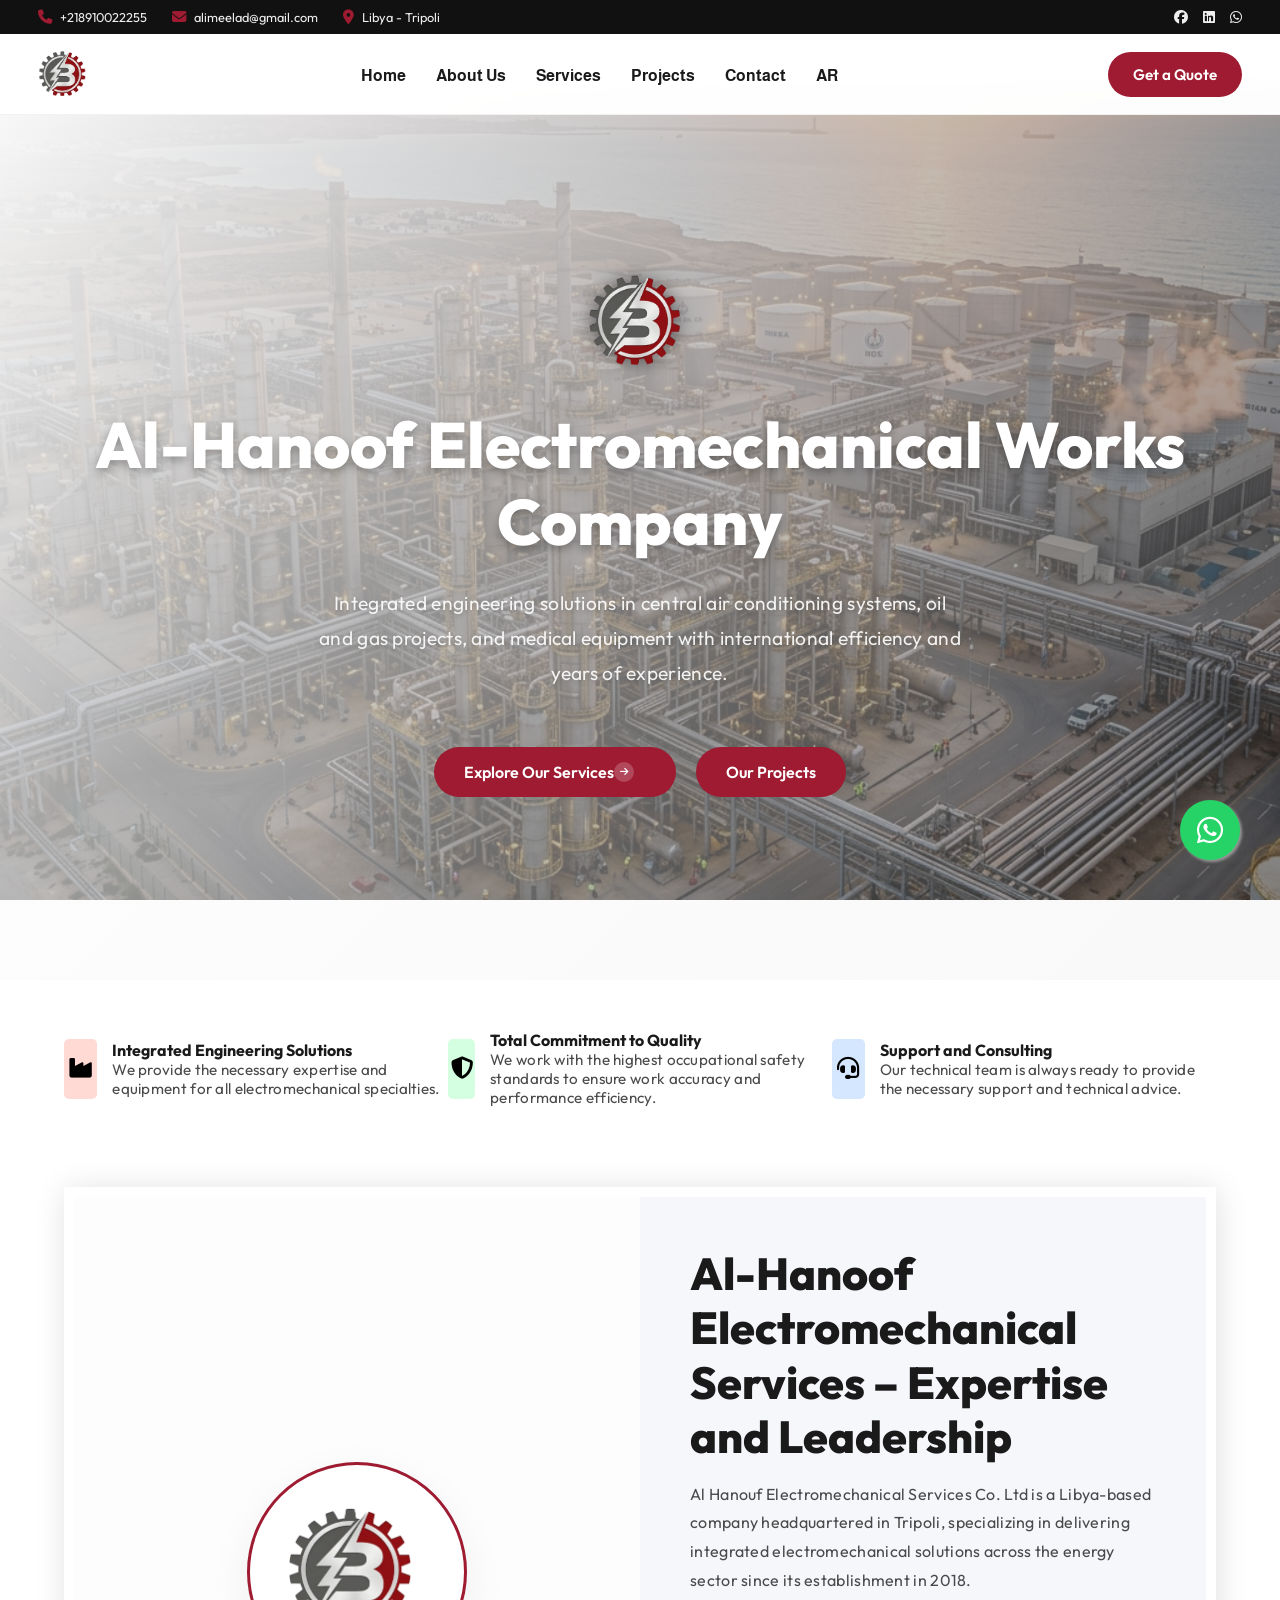
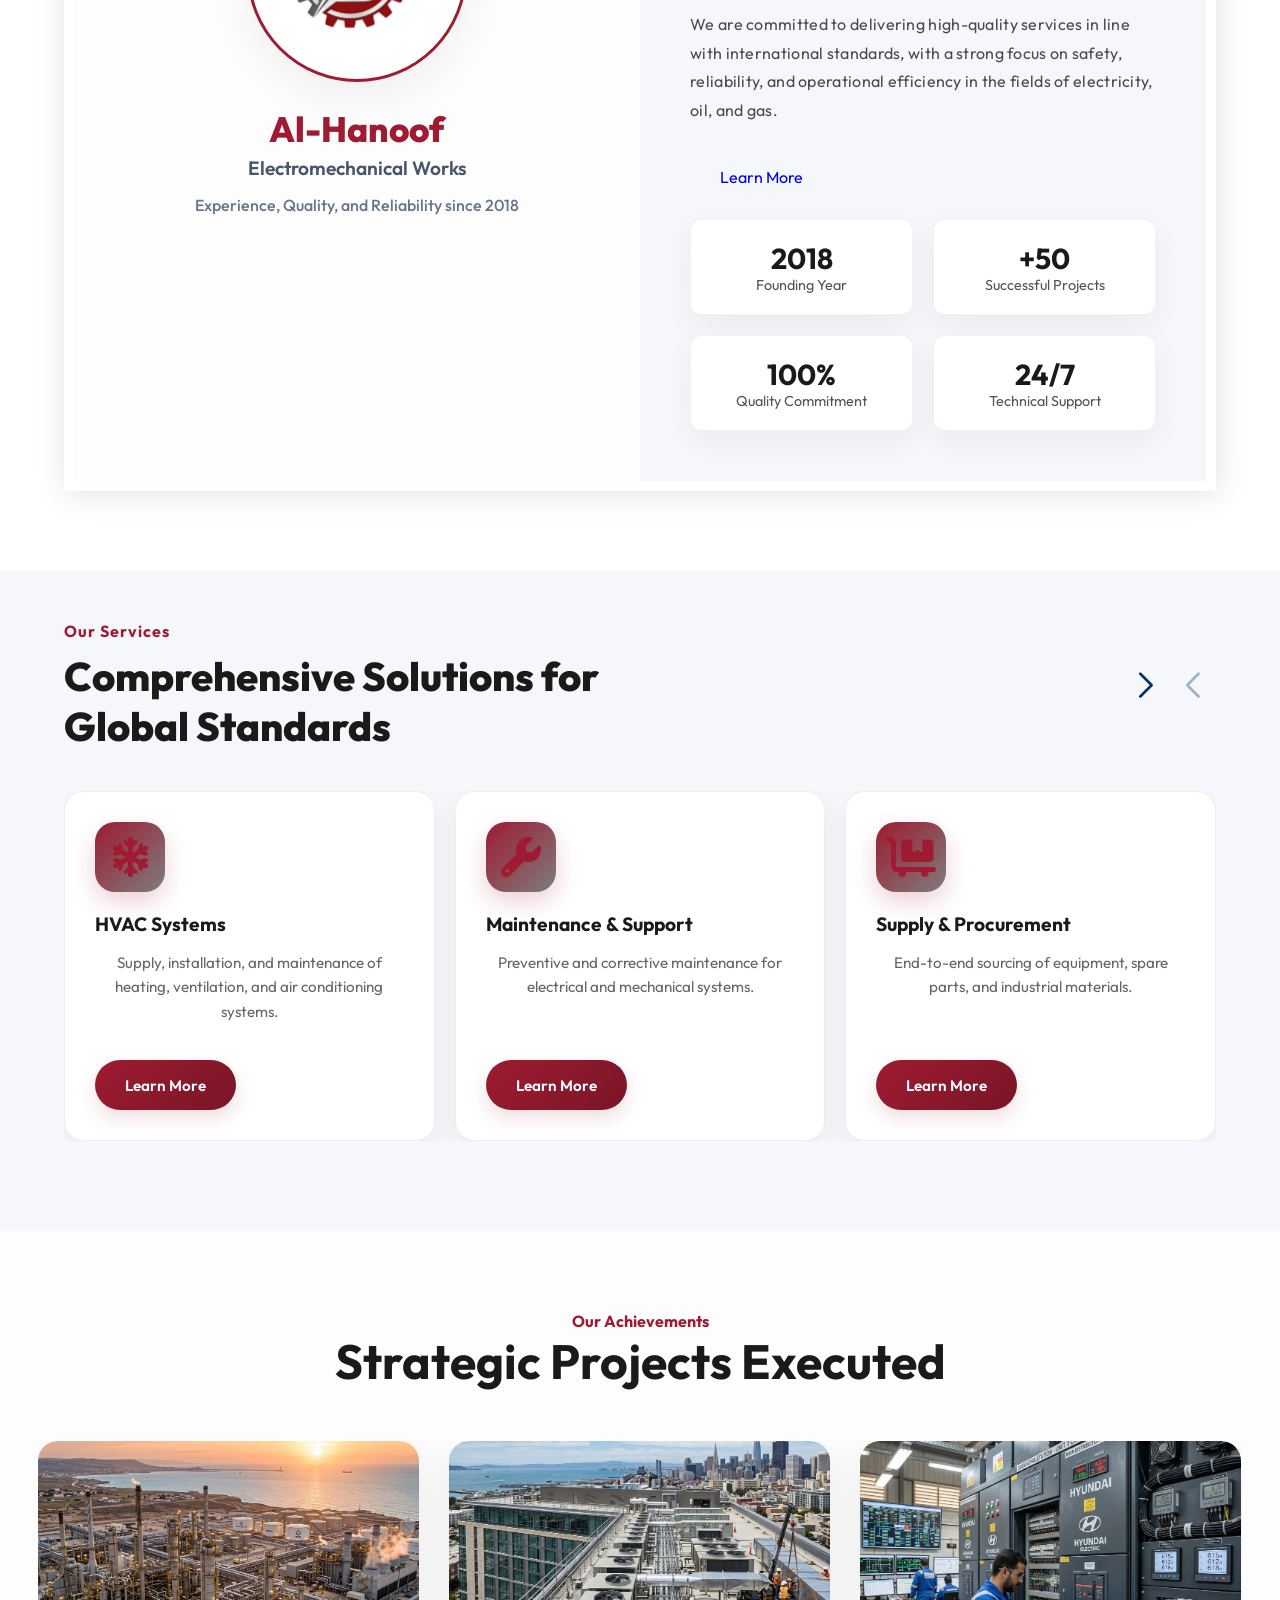
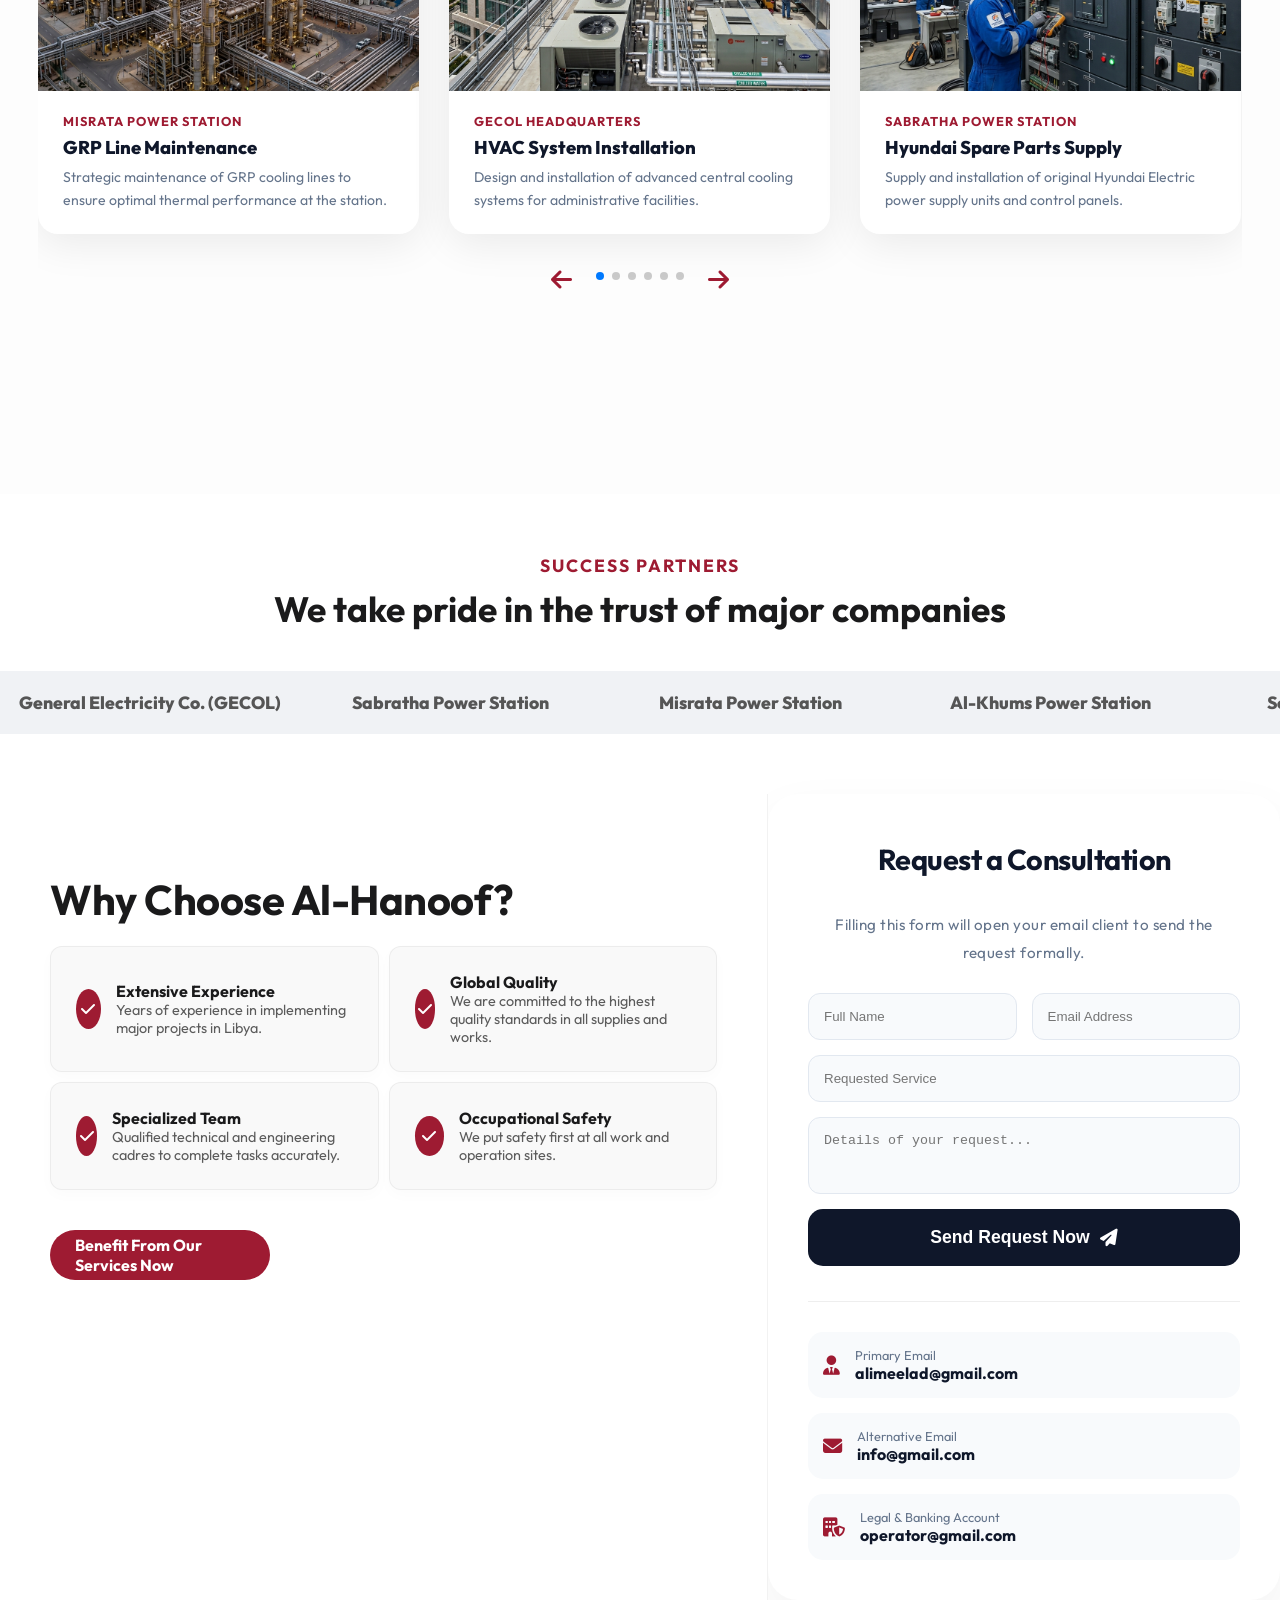
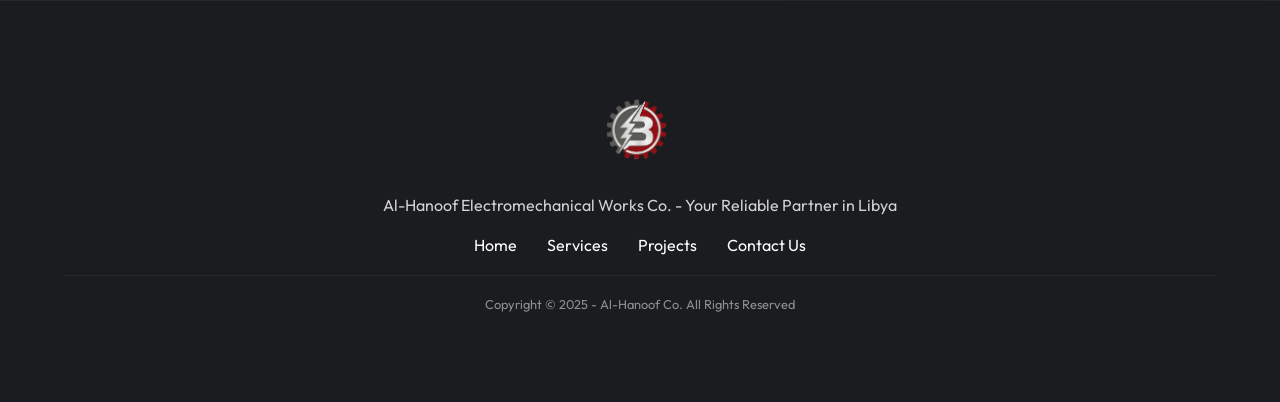
==== commit 24f20a16: "Add files via upload" ====
--- a/index.html
+++ b/index.html
@@ -59,7 +59,7 @@
     <nav class="navigation">
         <div class="nav-container">
             <input type="checkbox" class="menu-btn" id="menu-btn">
-            <label for="menu-btn" class="menu-icon"><span class="nav-icon"></span></label>
+            <label for="menu-btn" class="menu-icon" style="z-index: 1000;"><span class="nav-icon"></span></label>
             <a href="index.html" class="logo"><img src="images/logo1.png" alt="Al-Hanoof Logo" style="height: 60px;"></a>
             <ul class="menu">
                 <li><a href="#hero">Home</a></li>
@@ -83,9 +83,9 @@
                 <p>Integrated engineering solutions in central air conditioning systems, oil and gas projects, and
                     medical equipment with international efficiency and years of experience.</p>
                 <div class="hero-text-btns">
-                    <a href="#our-services" class="signin-btn" style="padding: 15px 40px; font-size: 1.1rem;">
+                    <a href="#our-services" class="signin-btn hero-btn-primary">
                         Explore Our Services <i class="fa-solid fa-arrow-right"></i></a>
-                    <a href="#projects" style="margin-left: 20px; background: transparent; border: 2px solid var(--white); padding: 15px 40px; border-radius: 30px; color: var(--white); font-weight: 700;">
+                    <a href="#projects" class="hero-btn-secondary">
                         Our Projects</a>
                 </div>
             </div>
@@ -137,7 +137,6 @@
                     <div class="text-wrap">
                         <h3 class="comp-name">Al-Hanoof</h3>
                         <p class="comp-sub">Electromechanical Works</p>
-                        <div class="elegant-line"></div>
                         <p class="comp-desc">Experience, Quality, and Reliability since 2018</p>
                     </div>
                 </div>
@@ -218,7 +217,7 @@
                 }
             </style>
         </div>
-        <div class="our-story-text" style="position: relative; border-left: 5px solid var(--primary-red); border-top: 5px solid var(--primary-red); border-radius: 30px 0 0 0;">
+        <div class="our-story-text">
             <h2>Al-Hanoof Electromechanical Services – Expertise and Leadership</h2>
             <p>Al Hanouf Electromechanical Services Co. Ltd is a Libya-based company headquartered in Tripoli, specializing in delivering integrated electromechanical solutions across the energy sector since its establishment in 2018.</p>
             <p>We are committed to delivering high-quality services in line with international standards, with a strong focus on safety, reliability, and operational efficiency in the fields of electricity, oil, and gas.</p>
--- a/style.css
+++ b/style.css
@@ -286,6 +286,7 @@
     line-height: 4.8rem;
     font-weight: 800;
     text-shadow: 0 4px 10px rgba(0,0,0,0.3);
+    word-break: keep-all;
 }
 
 .hero-text p {
@@ -318,6 +319,7 @@
    font-size: 1rem;
    font-weight: 600;
    transition: var(--transition);
+   white-space: nowrap;
 }
 
 .hero-text-btns a:hover {
@@ -1353,9 +1355,9 @@
 
    .hero-text {
       margin-bottom: 40px;
-      background-color: #ffffff;
       padding: 30px;
       margin-top: 0px;
+      text-align: center;
    }
 }
 
@@ -1375,8 +1377,8 @@
    }
 
    .logo {
-      margin-left: auto;
-      margin-right: 20px;
+      margin-inline-start: auto;
+      margin-inline-end: 20px;
    }
 
    .footer-container .logo {
@@ -1424,7 +1426,7 @@
 
    .menu-icon {
       cursor: pointer;
-      float: right;
+      float: inline-end;
       padding: 10px 0px;
       position: relative;
       user-select: none;
@@ -1474,7 +1476,14 @@
    }
 
    .menu-btn:checked~.menu {
-      display: block;
+      display: flex;
+      flex-direction: column;
+      height: auto;
+      padding: 20px 0;
+   }
+   
+   .menu-icon {
+      z-index: 1100 !important;
    }
 
    .what-we-provide {
@@ -1528,6 +1537,15 @@
 }
 
 @media(max-width:620px) {
+   .top-bar-info {
+      display: none; /* Hide top bar info on very small screens to save space */
+   }
+   
+   .top-bar-social {
+      width: 100%;
+      justify-content: center;
+   }
+
    .hero-text {
       padding: 20px;
    }
@@ -1592,6 +1610,30 @@
       line-height: 1.8rem;
    }
 
+   /* Modal Responsive Tweaks */
+   .modal-info-box {
+      padding: 20px 20px 40px;
+   }
+   
+   .modal-info-box h2 {
+      font-size: 1.6rem;
+   }
+   
+   .modal-header-box i {
+      width: 80px;
+      height: 80px;
+      font-size: 2.5rem;
+   }
+
+   /* Section Spacing for Mobile */
+   #projects, #our-services, #our-story {
+      padding: 50px 0;
+   }
+   
+   .projects-heading h2 {
+      font-size: 2rem;
+   }
+
 }
 
 /* Projects Section */
@@ -1613,7 +1655,7 @@
 
 .projects-grid {
     display: grid;
-    grid-template-columns: repeat(auto-fit, minmax(350px, 1fr));
+    grid-template-columns: repeat(auto-fit, minmax(280px, 1fr));
     gap: 30px;
     max-width: 1200px;
     margin: 0 auto;
@@ -1791,8 +1833,9 @@
     padding: 15px;
     color: #334155;
     display: flex;
-    align-items: center;
+    align-items: flex-start;
     gap: 15px;
+    text-align: start;
     font-size: 1.05rem;
     font-weight: 500;
 }
@@ -1804,6 +1847,49 @@
 .modal-info-box ul li i {
     color: #10b981; /* Emerald Green for checks */
     font-size: 1.2rem;
+    margin-top: 4px;
+}
+
+@media(max-width: 620px) {
+    .modal-content {
+        width: 95% !important;
+        margin: 10px !important;
+    }
+    
+    .modal-header-box {
+        padding: 40px 20px 10px !important;
+    }
+    
+    .modal-info-box {
+        padding: 10px 20px 30px !important;
+    }
+    
+    .modal-info-box h2 {
+        font-size: 1.5rem !important;
+        line-height: 1.9rem !important;
+    }
+    
+    .modal-info-box p {
+        font-size: 0.95rem !important;
+        text-align: justify !important;
+        margin-bottom: 20px !important;
+    }
+    
+    .modal-info-box ul li {
+        font-size: 0.9rem !important;
+        padding: 10px !important;
+    }
+    
+    .modal-action-btn {
+        width: 100% !important;
+        padding: 15px !important;
+        font-size: 1rem !important;
+    }
+
+    .close-modal {
+        right: 15px !important;
+        top: 15px !important;
+    }
 }
 
 .modal-action-btn {
@@ -1869,3 +1955,4 @@
         line-height: 3.5rem;
     }
 }+@media(max-width: 620px) { .hero-text h1 { font-size: 1.8rem !important; line-height: 2.2rem !important; } .our-story-text { border: none !important; } .navigation { top: 0 !important; } } .logo-circle { width: 220px; height: 220px; background: #fff; border-radius: 50%; display: flex; justify-content: center; align-items: center; box-shadow: 0 15px 45px rgba(0,0,0,0.06); margin-bottom: 25px; border: 3px solid var(--primary-red); position: relative; } .logo-circle img { width: 160px; height: 160px; object-fit: contain; } .comp-name { font-size: 2.2rem; color: var(--primary-red); font-weight: 800; } .elegant-line { width: 50px; height: 3px; background: var(--primary-red); margin: 0 auto 15px; } .comp-desc { font-size: 1rem; color: #64748b; }
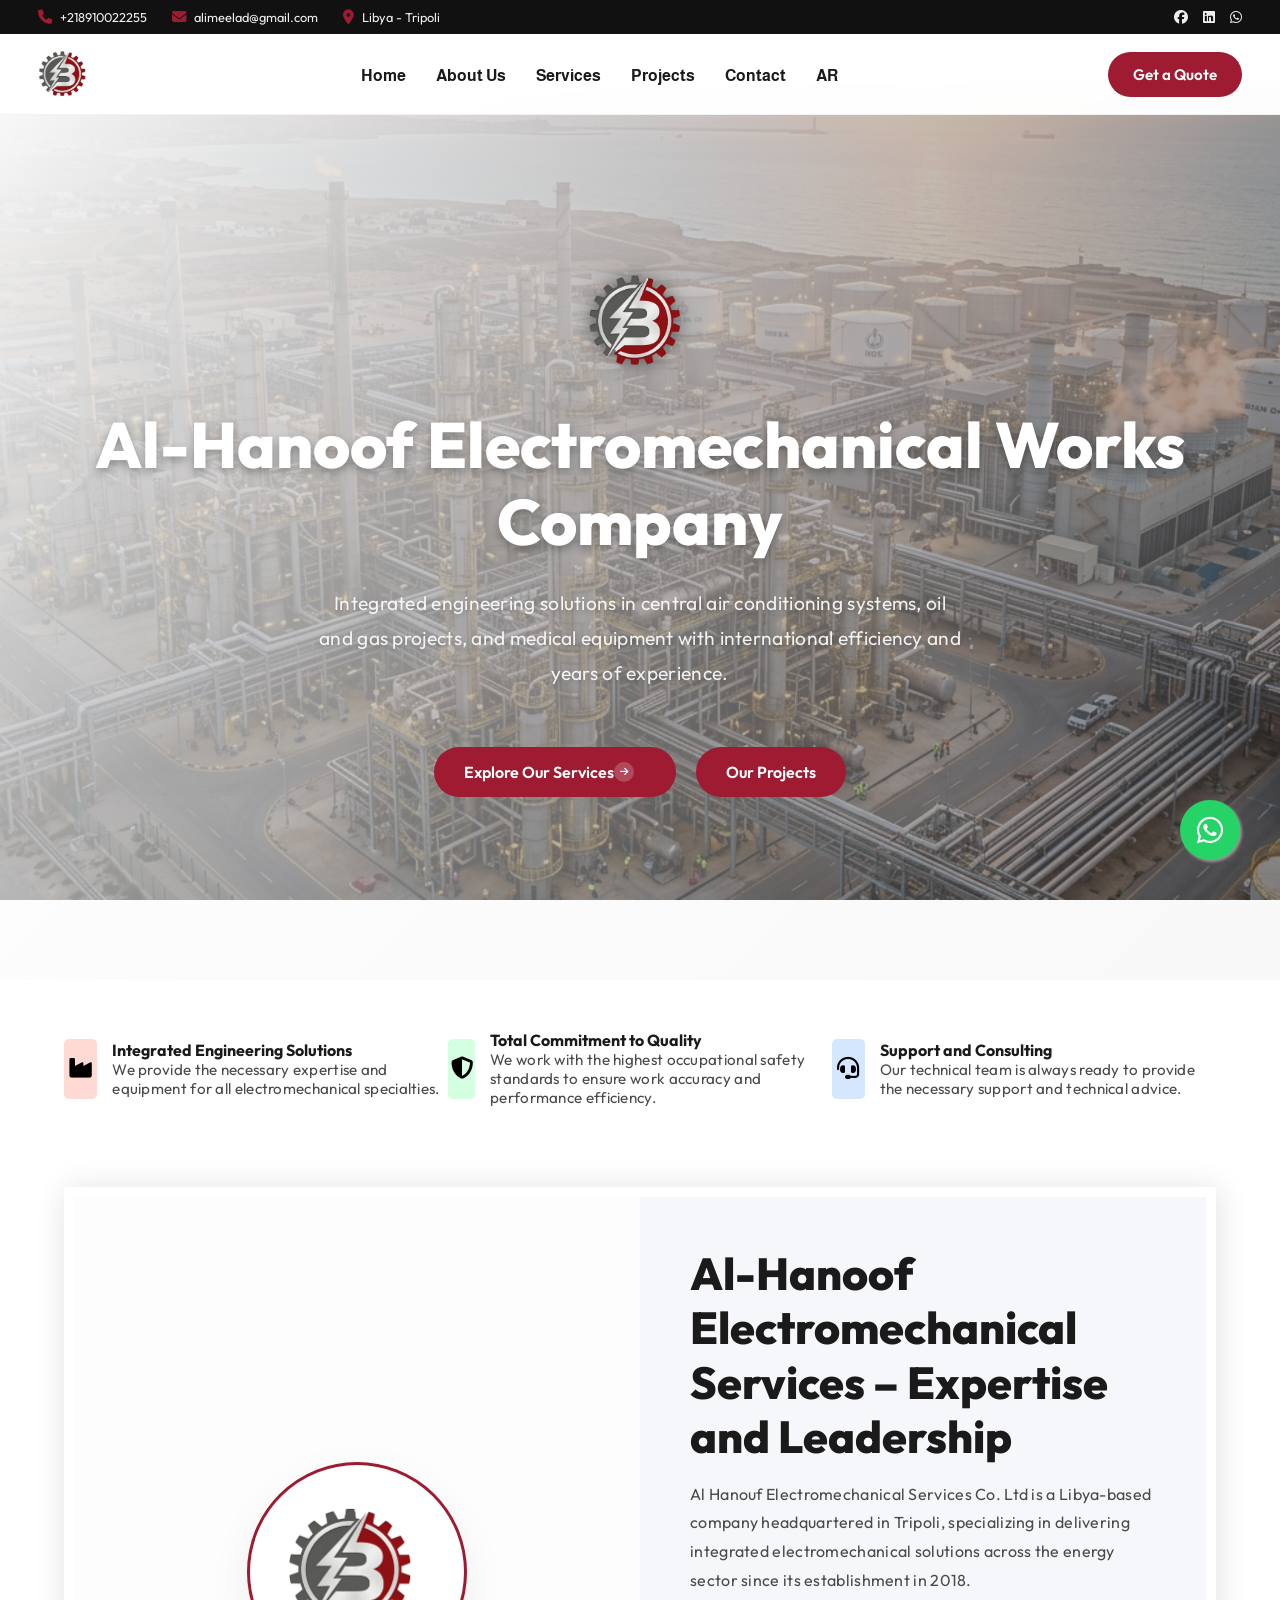
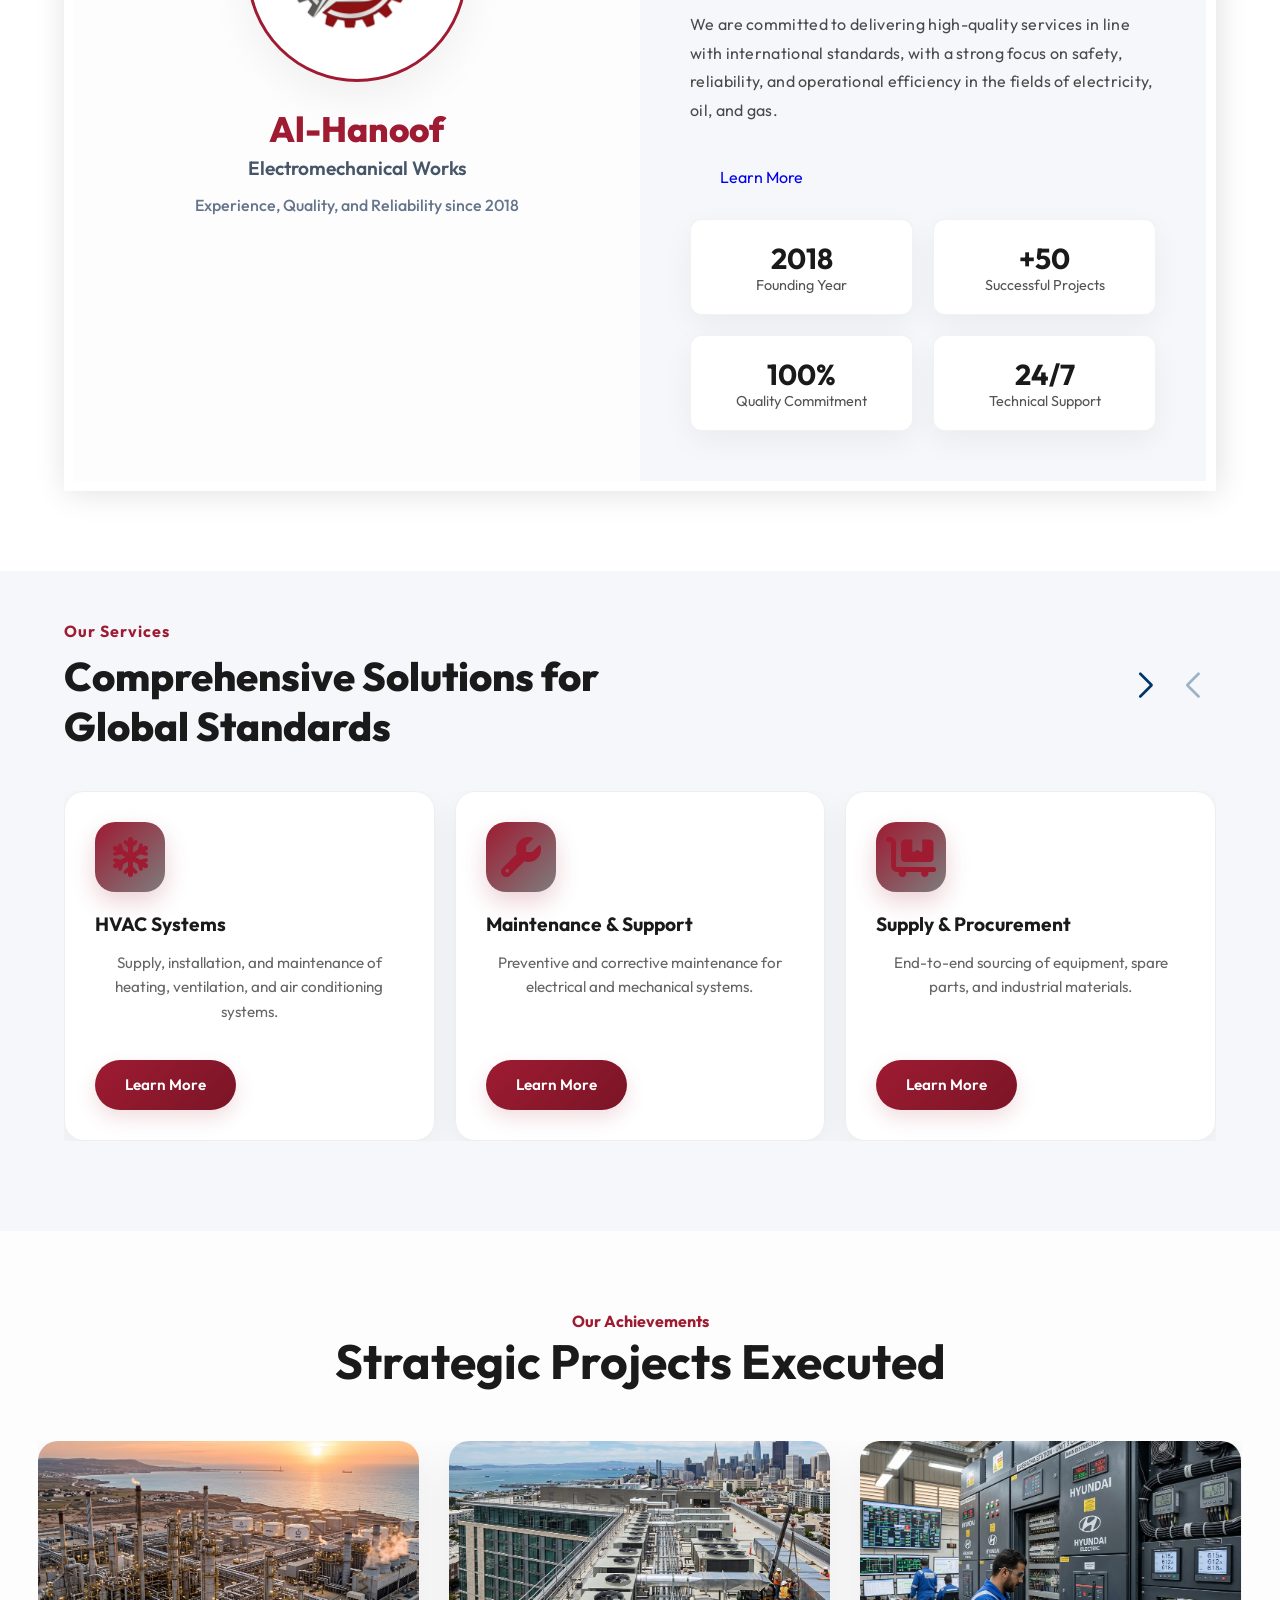
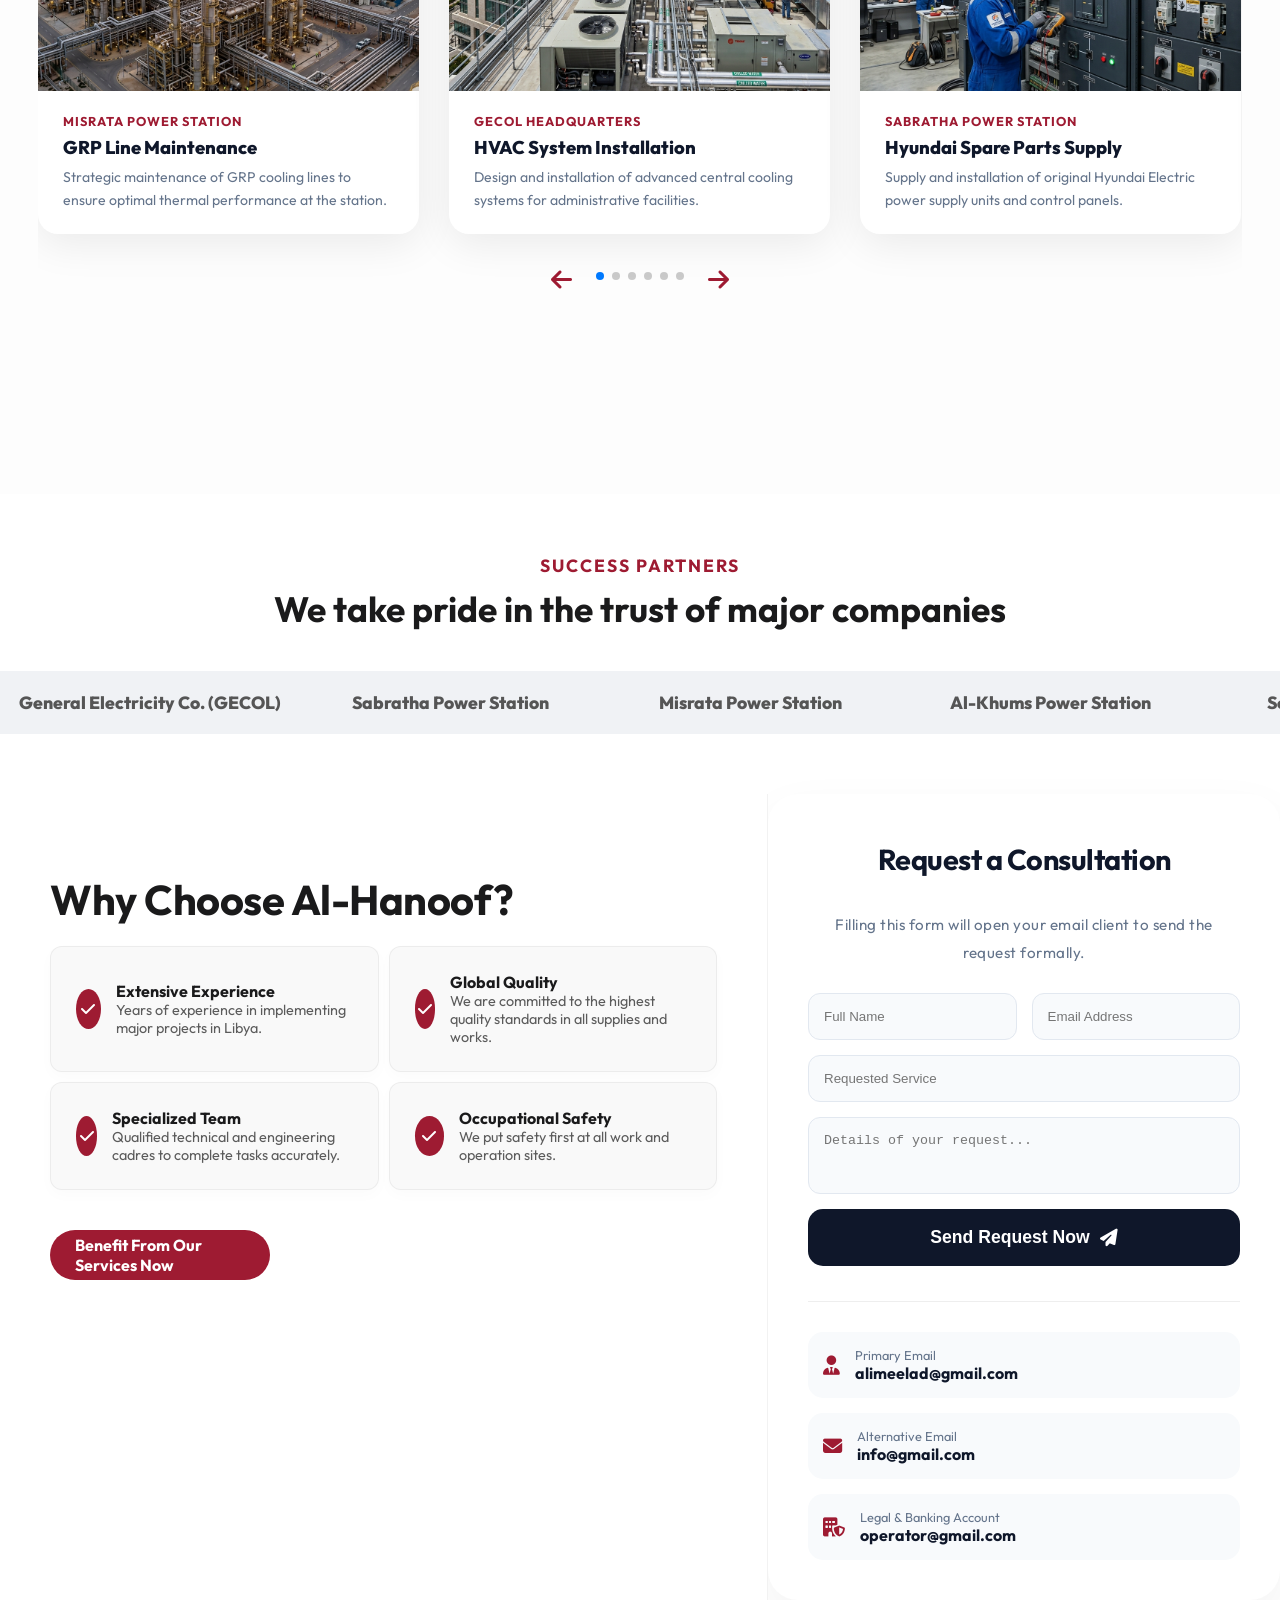
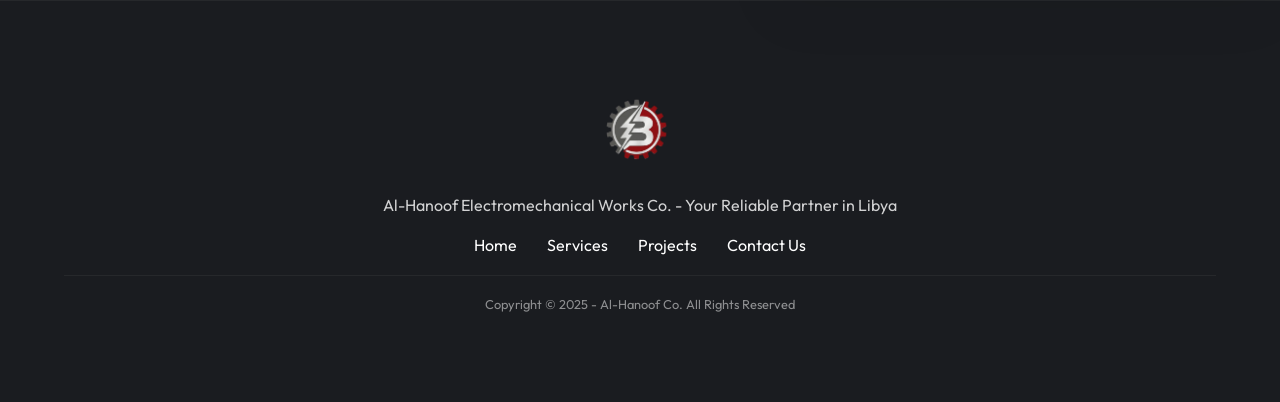
==== commit 58ac902c: "Add files via upload" ====
--- a/index.html
+++ b/index.html
@@ -941,6 +941,14 @@
                 1024: { slidesPerView: 3 }
             }
         });
+
+        // Close mobile menu when a link is clicked
+        document.querySelectorAll('.menu li a').forEach(link => {
+            link.addEventListener('click', () => {
+                const btn = document.getElementById('menu-btn');
+                if(btn) btn.checked = false;
+            });
+        });
     </script>
 </body>
 
--- a/style.css
+++ b/style.css
@@ -125,7 +125,7 @@
     position: fixed;
     top: 35px; /* Stay below top-bar */
     left: 0;
-    z-index: 1000;
+    z-index: 5000 !important;
     border-bottom: 1px solid rgba(0, 0, 0, 0.05);
     transition: none;
 }
@@ -1371,9 +1371,9 @@
 
    .logo,
    .nav-appointment-btn,
-   .menu-btn {
-      z-index: 103;
-
+   .menu-btn,
+   .menu-icon {
+      z-index: 9999 !important;
    }
 
    .logo {
@@ -1426,11 +1426,11 @@
 
    .menu-icon {
       cursor: pointer;
-      float: inline-end;
-      padding: 10px 0px;
+      display: block;
+      padding: 10px;
       position: relative;
       user-select: none;
-      z-index: 106;
+      z-index: 2000 !important;
    }
 
    .menu-icon .nav-icon {
@@ -1476,10 +1476,16 @@
    }
 
    .menu-btn:checked~.menu {
-      display: flex;
+      display: flex !important;
       flex-direction: column;
-      height: auto;
-      padding: 20px 0;
+      position: fixed;
+      top: 80px;
+      left: 0;
+      width: 100%;
+      height: calc(100vh - 80px);
+      background: #fff;
+      z-index: 1500;
+      padding: 40px 20px;
    }
    
    .menu-icon {
